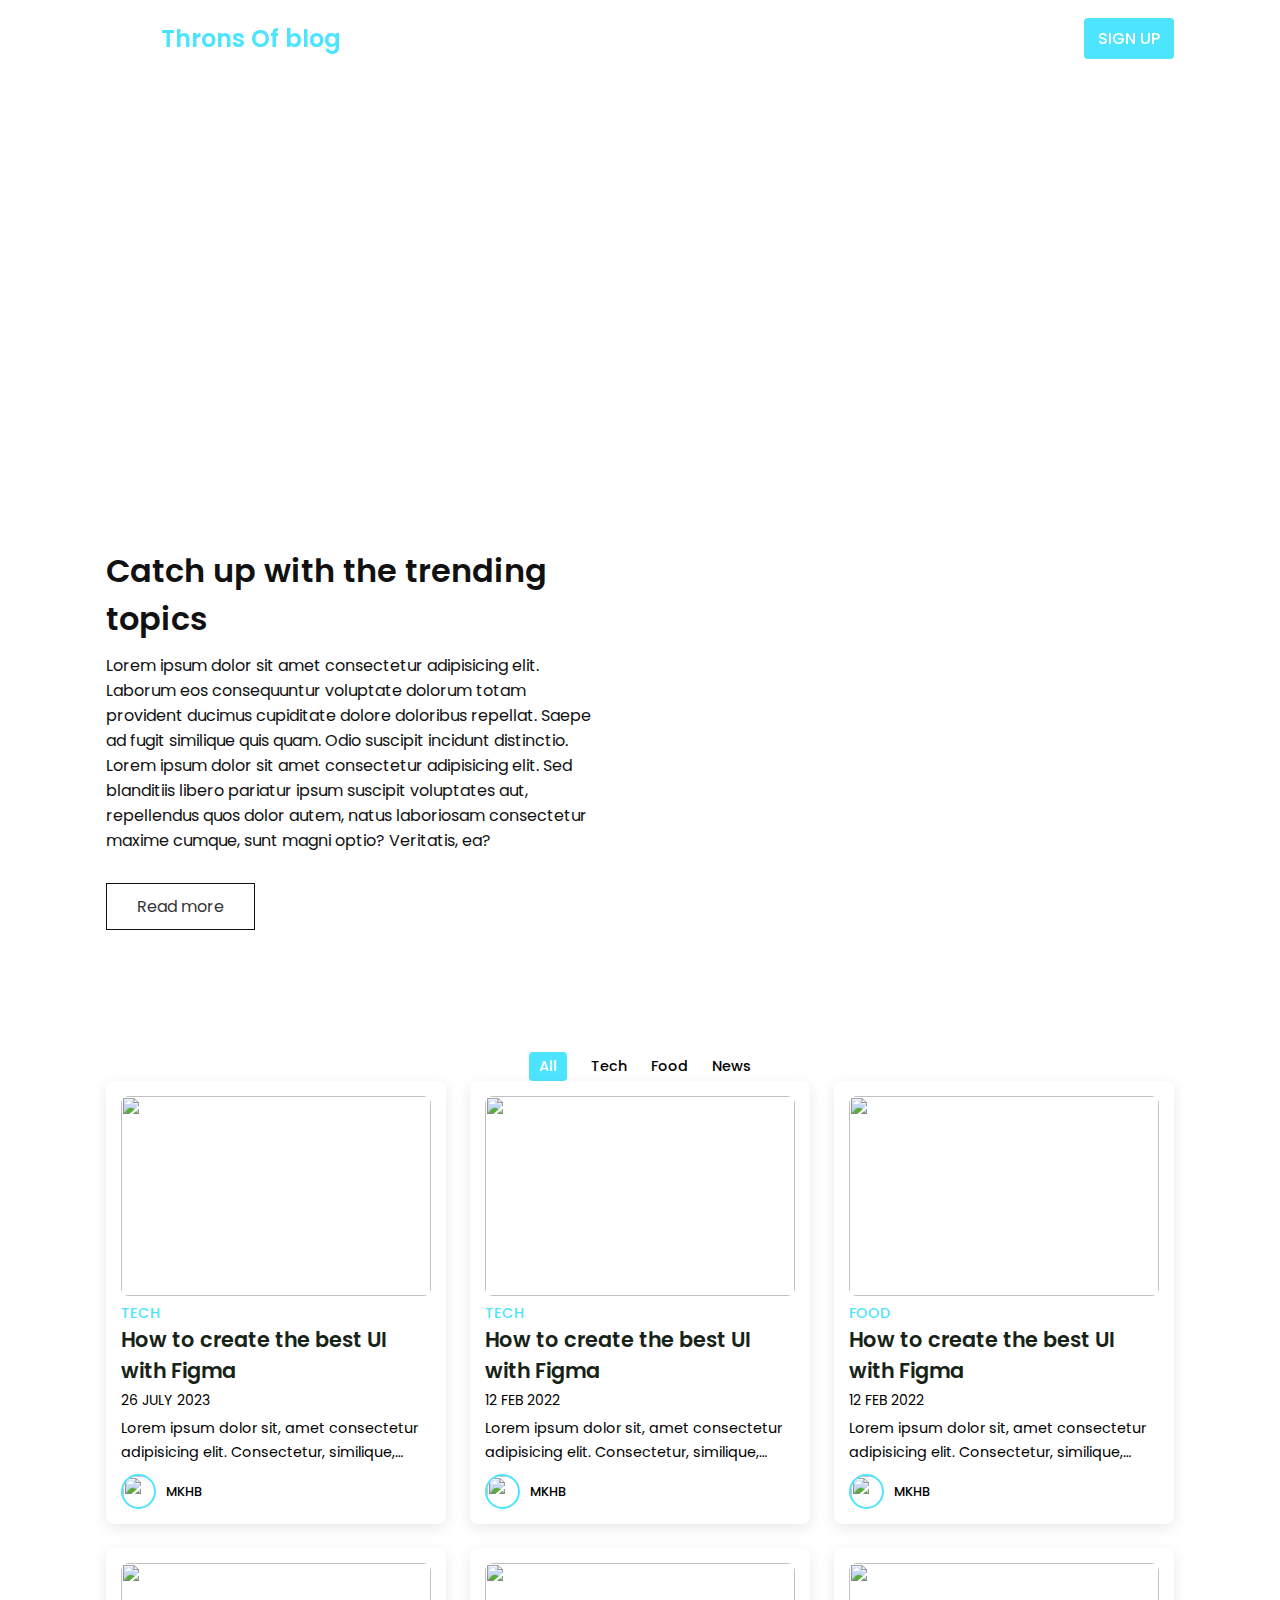
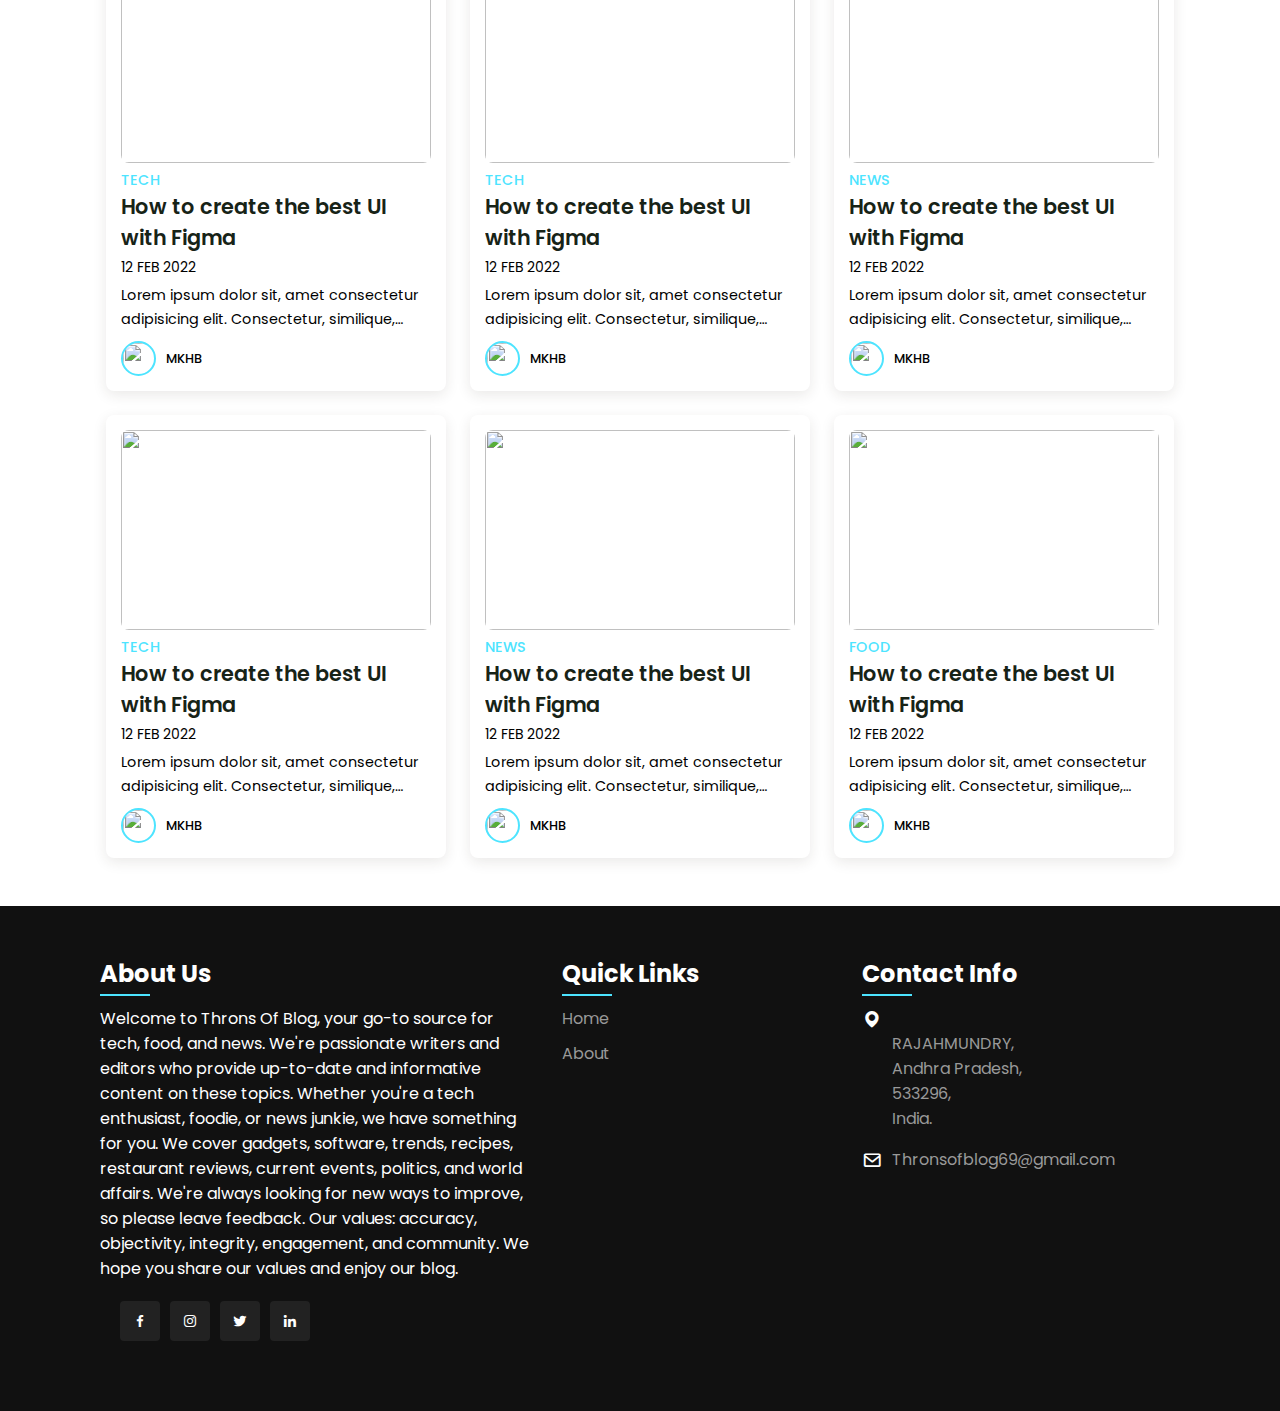
==== index.html @ 1b90bc95 "Add files via upload" ====
<!DOCTYPE html>
<html lang="en">
<head>
    <meta charset="UTF-8">
    <meta http-equiv="X-UA-Compatible" content="IE=edge">
    <meta name="viewport" content="width=device-width, initial-scale=1.0">
    <title>Thrones Blogger</title>
    <!-- Box-icon -->
    <link href='https://unpkg.com/boxicons@2.1.4/css/boxicons.min.css' rel='stylesheet'>
    <link rel="stylesheet" href="style.css">
</head>
<body>
    <header>
        <div class="nav container">
            <a href="#" class="logo">TOB <span> Throns Of blog</span></a>
            <a href="#" class="login">Sign Up</a>
        </div>
    </header>

    <section class="home" id="home">
        <div class="home-text container">
            <h2 class="home-title">THRONES Blogger</h2>
            <span class="home-subtitle">Your source of great content</span>
        </div>
    </section>

    <section class="about container" id="about">
        <div class="contentBx">
            <h2 class="titleText">Catch up with the trending topics</h2>
            <p class="title-text">
                Lorem ipsum dolor sit amet consectetur adipisicing elit. Laborum eos consequuntur voluptate dolorum totam provident ducimus cupiditate dolore doloribus repellat. Saepe ad fugit similique quis quam. Odio suscipit incidunt distinctio.
                <br>Lorem ipsum dolor sit amet consectetur adipisicing elit. Sed blanditiis libero pariatur ipsum suscipit voluptates aut, repellendus quos dolor autem, natus laboriosam consectetur maxime cumque, sunt magni optio? Veritatis, ea?
            </p>
            <a href="#" class="btn2">Read more</a>
        </div>
        <div class="imgBx">
            <img src="images/about.png" alt="" class="fitBg">
        </div>
    </section>

    <div class="post-filter container">
        <span class="filter-item active-filter" data-filter="all">All</span>
        <span class="filter-item" data-filter="tech">Tech</span>
        <span class="filter-item" data-filter="food">Food</span>
        <span class="filter-item" data-filter="news">News</span>
    </div>
    
    <div class="post container">
        <!-- Post 1 -->
        <div class="post-box tech">
            <img src="images/img1.jpg" alt="" class="post-img">
            <h2 class="category">Tech</h2>
            <a href="#" class="post-title">How to create the best UI with Figma</a>
            <span class="post-date">26 July 2023</span>
            <p class="post-description">Lorem ipsum dolor sit, amet consectetur adipisicing elit. Consectetur, similique, rerum excepturi harum, vitae facilis corrupti vel modi debitis est perferendis aut quasi ea unde repudiandae iste architecto. Corporis, voluptates.</p>
            <div class="profile">
                <img src="images/testi1.jpg" alt="" class="profile-img">
                <span class="profile-name">MKHB</span>
            </div>
        </div>
        <!-- Post 2 -->
        <div class="post-box food">
            <img src="images/img2.jpg" alt="" class="post-img">
            <h2 class="category">Tech</h2>
            <a href="#" class="post-title">How to create the best UI with Figma</a>
            <span class="post-date">12 Feb 2022</span>
            <p class="post-description">Lorem ipsum dolor sit, amet consectetur adipisicing elit. Consectetur, similique, rerum excepturi harum, vitae facilis corrupti vel modi debitis est perferendis aut quasi ea unde repudiandae iste architecto. Corporis, voluptates.</p>
            <div class="profile">
                <img src="images/testi1.jpg" alt="" class="profile-img">
                <span class="profile-name">MKHB</span>
            </div>
        </div>
        <!-- Post 3 -->
        <div class="post-box food">
            <img src="images/img3.jpg" alt="" class="post-img">
            <h2 class="category">Food</h2>
            <a href="#" class="post-title">How to create the best UI with Figma</a>
            <span class="post-date">12 Feb 2022</span>
            <p class="post-description">Lorem ipsum dolor sit, amet consectetur adipisicing elit. Consectetur, similique, rerum excepturi harum, vitae facilis corrupti vel modi debitis est perferendis aut quasi ea unde repudiandae iste architecto. Corporis, voluptates.</p>
            <div class="profile">
                <img src="images/testi1.jpg" alt="" class="profile-img">
                <span class="profile-name">MKHB</span>
            </div>
        </div>
        <!-- Post 4 -->
        <div class="post-box news">
            <img src="images/img4.jpg" alt="" class="post-img">
            <h2 class="category">Tech</h2>
            <a href="#" class="post-title">How to create the best UI with Figma</a>
            <span class="post-date">12 Feb 2022</span>
            <p class="post-description">Lorem ipsum dolor sit, amet consectetur adipisicing elit. Consectetur, similique, rerum excepturi harum, vitae facilis corrupti vel modi debitis est perferendis aut quasi ea unde repudiandae iste architecto. Corporis, voluptates.</p>
            <div class="profile">
                <img src="images/testi1.jpg" alt="" class="profile-img">
                <span class="profile-name">MKHB</span>
            </div>
        </div>
        <!-- Post 5 -->
        <div class="post-box tech">
            <img src="images/img5.jpg" alt="" class="post-img">
            <h2 class="category">Tech</h2>
            <a href="#" class="post-title">How to create the best UI with Figma</a>
            <span class="post-date">12 Feb 2022</span>
            <p class="post-description">Lorem ipsum dolor sit, amet consectetur adipisicing elit. Consectetur, similique, rerum excepturi harum, vitae facilis corrupti vel modi debitis est perferendis aut quasi ea unde repudiandae iste architecto. Corporis, voluptates.</p>
            <div class="profile">
                <img src="images/testi1.jpg" alt="" class="profile-img">
                <span class="profile-name">MKHB</span>
            </div>
        </div>
        <!-- Post 6 -->
        <div class="post-box news">
            <img src="images/img4.jpg" alt="" class="post-img">
            <h2 class="category">News</h2>
            <a href="#" class="post-title">How to create the best UI with Figma</a>
            <span class="post-date">12 Feb 2022</span>
            <p class="post-description">Lorem ipsum dolor sit, amet consectetur adipisicing elit. Consectetur, similique, rerum excepturi harum, vitae facilis corrupti vel modi debitis est perferendis aut quasi ea unde repudiandae iste architecto. Corporis, voluptates.</p>
            <div class="profile">
                <img src="images/testi1.jpg" alt="" class="profile-img">
                <span class="profile-name">MKHB</span>
            </div>
        </div>
        <!-- Post 7 -->
        <div class="post-box tech">
            <img src="images/img7.jpg" alt="" class="post-img">
            <h2 class="category">Tech</h2>
            <a href="#" class="post-title">How to create the best UI with Figma</a>
            <span class="post-date">12 Feb 2022</span>
            <p class="post-description">Lorem ipsum dolor sit, amet consectetur adipisicing elit. Consectetur, similique, rerum excepturi harum, vitae facilis corrupti vel modi debitis est perferendis aut quasi ea unde repudiandae iste architecto. Corporis, voluptates.</p>
            <div class="profile">
                <img src="images/testi1.jpg" alt="" class="profile-img">
                <span class="profile-name">MKHB</span>
            </div>
        </div>
        <!-- Post 1 -->
        <div class="post-box news">
            <img src="images/img8.jpg" alt="" class="post-img">
            <h2 class="category">News</h2>
            <a href="#" class="post-title">How to create the best UI with Figma</a>
            <span class="post-date">12 Feb 2022</span>
            <p class="post-description">Lorem ipsum dolor sit, amet consectetur adipisicing elit. Consectetur, similique, rerum excepturi harum, vitae facilis corrupti vel modi debitis est perferendis aut quasi ea unde repudiandae iste architecto. Corporis, voluptates.</p>
            <div class="profile">
                <img src="images/testi1.jpg" alt="" class="profile-img">
                <span class="profile-name">MKHB</span>
            </div>
        </div>
        <!-- Post 9 -->
        <div class="post-box food">
            <img src="images/img10.jpg" alt="" class="post-img">
            <h2 class="category">Food</h2>
            <a href="#" class="post-title">How to create the best UI with Figma</a>
            <span class="post-date">12 Feb 2022</span>
            <p class="post-description">Lorem ipsum dolor sit, amet consectetur adipisicing elit. Consectetur, similique, rerum excepturi harum, vitae facilis corrupti vel modi debitis est perferendis aut quasi ea unde repudiandae iste architecto. Corporis, voluptates.</p>
            <div class="profile">
                <img src="images/testi1.jpg" alt="" class="profile-img">
                <span class="profile-name">MKHB</span>
            </div>
        </div>
    </div>

    <footer>
        <div class="footer-container">
            <div class="sec aboutus">
                <h2>About Us</h2>
                <p>

Welcome to Throns Of Blog, your go-to source for tech, food, and news.

We're passionate writers and editors who provide up-to-date and informative content on these topics.

Whether you're a tech enthusiast, foodie, or news junkie, we have something for you.

We cover gadgets, software, trends, recipes, restaurant reviews, current events, politics, and world affairs.

We're always looking for new ways to improve, so please leave feedback.

Our values: accuracy, objectivity, integrity, engagement, and community.

We hope you share our values and enjoy our blog.</p>
                <ul class="sci">
                    <li><a href="#"><i class="bx bxl-facebook"></i></a></li>
                    <li><a href="#"><i class="bx bxl-instagram"></i></a></li>
                    <li><a href="#"><i class="bx bxl-twitter"></i></a></li>
                    <li><a href="#"><i class="bx bxl-linkedin"></i></a></li>
                </ul>
            </div>
            <div class="sec quicklinks">
                <h2>Quick Links</h2>
                <ul>
                    <li><a href="#">Home</a></li>
                    <li><a href="#">About</a></li>
                </ul>
            </div>
            <div class="sec contactBx">
                <h2>Contact Info</h2>
                <ul class="info">
                    <li>
                        <span><i class='bx bxs-map'></i></span>
                        <span> <br> RAJAHMUNDRY, <br>Andhra Pradesh,<br>533296, <br> India.</span>
                    </li>
                    <li>
                        <span><i class='bx bx-envelope' ></i></span>
                        <p><a href="mailto:@gmail.com">Thronsofblog69@gmail.com</a></p>
                    </li>
                </ul>
            </div>
        </div>
    </footer>

    <script src="https://cdnjs.cloudflare.com/ajax/libs/jquery/3.6.1/jquery.min.js" integrity="sha512-aVKKRRi/Q/YV+4mjoKBsE4x3H+BkegoM/em46NNlCqNTmUYADjBbeNefNxYV7giUp0VxICtqdrbqU7iVaeZNXA==" crossorigin="anonymous" referrerpolicy="no-referrer"></script>
    <script src="main.js"></script>
</body>
</html>
---- style.css ----
@import url('https://fonts.googleapis.com/css2?family=Poppins:ital,wght@0,600;0,700;1,400&display=swap');
*{
    font-family: 'Poppins', sans-serif;
    margin: 0;
    padding: 0;
    scroll-behavior: smooth;
    scroll-padding-top: 2rem;
    box-sizing: border-box;
}

/* root values */
:root{
    --container-color: #1a1e21;
    --second-color: rgba(77, 228, 255);
    --text-color: #172317;
    --bg-color: #fff;
}

::selection{
    color: var(--bg-color);
    background: var(--second-color);
}

a{
    text-decoration: none;
}

li{
    list-style: none;
}

img{
    width: 100%;
}

section{
    padding: 3rem 0 2rem;
}

.container{
    max-width: 1068px;
    margin: auto;
    width: 100%;
}

a{
    color: #fff;
}

/* Header */
header{
    position: fixed;
    top: 0;
    left: 0;
    width: 100%;
    z-index: 200;
}

header.shadow{
    background: var(--bg-color);
    box-shadow: 0 1px 4px hsl(0 4% 14% / 10%);
    transition: .5s;
}

header.shadow .logo{
    color: var(--text-color);
}

.nav{
    display: flex;
    align-items: center;
    justify-content: space-between;
    padding: 18px 0;
}

.logo{
    font-size: 1.5rem;
    font-weight: 600;
    color: var(--bg-color);
}

.logo span{
    color: var(--second-color);
}

.login{
    padding: 8px 14px;
    text-transform: uppercase;
    font-weight: 500;
    border-radius: 4px;
    background: var(--second-color);
    color: var(--bg-color);
}

.login:hover{
    background: hsl(199, 98%, 56%);
    transition: .5s;
}

.home{
    width: 100%;
    min-height: 440px;
    background: url("images/banner2.png");
    display: grid;
    justify-content: center;
    align-items: center;
}

.home-text{
    color: var(--bg-color);
    text-align: center;
}

.home-title{
    font-size: 3.5rem;
}

.home-subtitle{
    font-size: 1rem;
    font-weight: 400;
}

.about{
    position: relative;
    width: 100%;
    display: flex !important;
    justify-content: center;
    align-items: center;
}

.about .contentBx{
    max-width: 50%;
    width: 50%;
    text-align: left;
    padding-right: 40px;
}

.titleText{
    font-weight: 600;
    color: #111;
    font-size: 2rem;
    margin-bottom: 10px;
}

.title-text{
    color: #111;
    font-size: 1em;
}

.about .imgBx{
    position: relative;
    min-width: 50%;
    width: 50%;
    min-height: 500px;
}

.btn2{
    position: relative;
    display: inline-block;
    margin-top: 30px;
    padding: 10px 30px;
    background: #fff;
    border: .8px solid #111;
    color: #333;
    text-decoration: none;
    transition: 0.5s;
}

.btn2:hover{
    background-color: var(--second-color);
    border: none;
    color: #fff;
}

.post-filter{
    display: flex;
    justify-content: center;
    align-items: center;
    column-gap: 1.5rem;
    margin-top: 2rem !important;
}

.filter-item{
    font-size: 0.9rem;
    font-weight: 500;
    cursor: pointer;
}

.active-filter{
    background: var(--second-color);
    color: var(--bg-color);
    padding: 4px 10px;
    border-radius: 4px;
}

.post{
    display: grid;
    grid-template-columns: repeat(auto-fit, minmax(280px, auto));
    justify-content: center;
    gap: 1.5rem;
}

.post-box{
    background: var(--bg-color);
    box-shadow: 0 4px 14px hsl(35deg 25% 15% / 10%);
    padding: 15px;
    border-radius: 0.5rem;
}

.post-img{
    width: 100%;
    height: 200px;
    object-fit: cover;
    object-position: center;
    border-radius: 0.5rem;
}

.category{
    font-size: 0.9rem;
    font-weight: 500;
    text-transform: uppercase;
    color: var(--second-color);
}

.post-title{
    font-size: 1.3rem;
    font-weight: 600;
    color: var(--text-color);
    display: -webkit-box;
    -webkit-line-clamp: 2;
    -webkit-box-orient: vertical;
    overflow: hidden;
}

.post-date{
    display: flex;
    font-size: 0.875rem;
    text-transform: uppercase;
    margin-top: 4px;
    font-weight: 400;
}

.post-description{
    font-size: 0.9rem;
    line-height: 1.5rem;
    margin: 5px 0 10px;
    display: -webkit-box;
    -webkit-line-clamp: 2;
    -webkit-box-orient: vertical;
    overflow: hidden;
}

.profile{
    display: flex;
    align-items: center;
    gap: 10px;
}

.profile-img{
    width: 35px;
    height: 35px;
    border-radius: 50%;
    object-fit: cover;
    object-position: center;
    border: 2px solid var(--second-color);
}

.profile-name{
    font-size: .8rem;
    font-weight: 500;
}

footer{
    position: relative;
    width: 100%;
    height: auto;
    padding: 50px 100px;
    margin-top: 3rem;
    background: #111;
    display: flex;
    font-family: sans-serif;
    justify-content: space-between;
}

.footer-container{
    display: flex;
    justify-content: space-between;
    flex-wrap: wrap;
    flex-direction: row;
}

.footer-container .sec{
    margin-right: 30px;
}

.footer-container .sec.aboutus{
    width: 40%;
}

.footer-container h2{
    position: relative;
    color: #fff;
    margin-bottom: 15px;
}

.footer-container h2::before{
    content: '';
    position: absolute;
    bottom: -5px;
    left: 0;
    width: 50px;
    height: 2px;
    background: rgb(77, 228, 255);
}

footer p{
    color: #fff;
}

.sci{
    margin: 20px;
    display: flex;
}

.sci li{
    list-style: none;
}

.sci li a{
    display: inline-block;
    width: 40px;
    height: 40px;
    background: #222;
    display: flex;
    justify-content: center;
    align-items: center;
    margin-right: 10px;
    text-decoration: none;
    border-radius: 4px;
    transition: .5s;
}

.sci li a:hover{
    background: rgb(77, 228, 255);
}

.sci i a .bx{
    color: #fff;
    font-size: 20px;
}

.quicklinks{
    position: relative;
    width: 25%;
}

.quicklinks ul li{
    list-style: none;
}

.quicklinks ul li a{
    color: #999;
    text-decoration: none;
    margin-bottom: 10px;
    display: inline-block;
    transition: .3s;
}

.quicklinks ul li a:hover{
    color: #fff;
}

.footer-container .contactBx{
    width: calc(35% - 60px);
    margin-right: 0 !important;
}

.contactBx .info{
    position: relative;
}

.contactBx .info li{
    display: flex !important;
    margin-bottom: 16px;
}

.contactBx .info li span:nth-child(1){
    color: #fff;
    font-size: 20px;
    margin-right: 10px;
}

.contactBx .info li span{
    color: #999;
}

.contactBx .info li a{
    color: #999;
    text-decoration: none;
    transition: .5s;
}

.contactBx .info li a:hover{
    color: #fff;
}

@media (max-width: 1060px){
    .container{
        margin: 0 auto;
        width: 95%;
    }

    .home-text{
        width: 100%
    }
}

@media (max-width: 768px){
    .nav{
        padding: 10px 0;
    }

    section{
        padding: 2rem 0 !important;
    }

    .header-content{
        margin-top: 3rem !important;
    }

    .home{
        min-height: 380px;
    }

    .home-title{
        font-size: 3rem;
    }

    .header-title{
        font-size: 2rem;
    }

    .header-img{
        height: 370px;
    }

    .about{
        flex-direction: column;
    }

    .about .contentBx{
        min-width: 100%;
        width: 100%;
        text-align: center;
        padding-right: 0px;
    }

    .about .contentBx,
    .about .imgBx{
        min-width: 100%;
        width: 100%;
        padding-right: 0px;
        text-align: center;
    }

    .about .imgBx{
        min-height: 250px;
    }

    .btn2{
        margin-bottom: 30px;
    }

    .post-header{
        height: 435px;
    }

    .post-header{
        margin-top: 9rem !important;
    }
}

@media (max-width: 570px){
    .post-header{
        height: 390px;
    }

    .header-title{
        width: 100%;
    }

    .header-img{
        height: 340px;
    }
}

@media (max-width: 396px){
    .home-title{
        font-size: 2rem;
    }

    .home-subtitle{
        font-size: 0.9rem;
    }

    .home{
        min-height: 300px;
    }

    .post-box{
        padding: 10px;
    }

    .header-title{
        font-size: 1.4rem;
    }

    .header-img{
        height: 240px;
    }

    .post-header{
        height: 335px;
    }

    .header-img{
        height: 340px;
    }
}

/* Footer Media Query */
@media (max-width: 991px){
    footer{
        padding: 40px;
        font-size: 20px;
    }

    footer .footer-container{
        flex-direction: column;
    }

    footer .footer-container .sec{
        margin-right: 0;
        margin-bottom: 40px;
    }

    footer .footer-container .sec.aboutus{
        width: 100% !important;
    }

    footer .footer-container .quicklinks{
        width: 100%;
    }

    footer .footer-container .contactBx{
        width: 100%;
    }
}
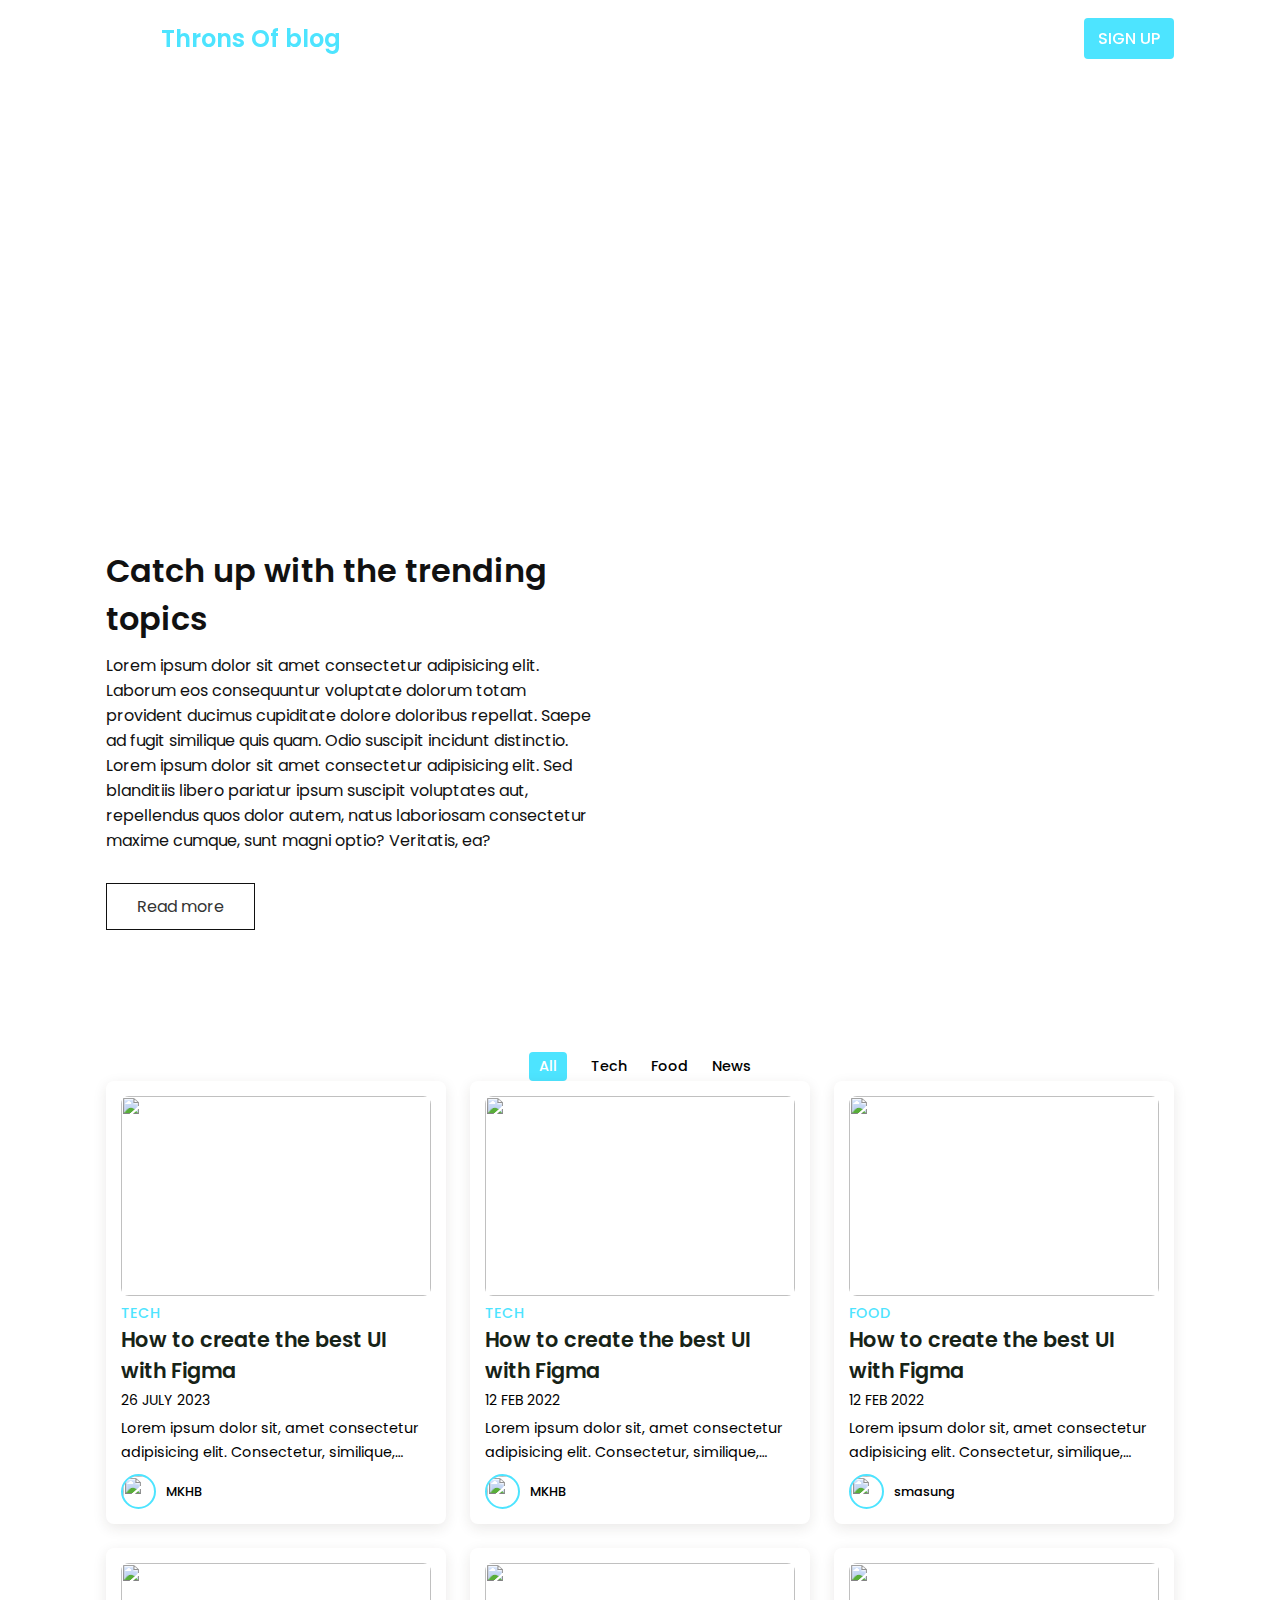
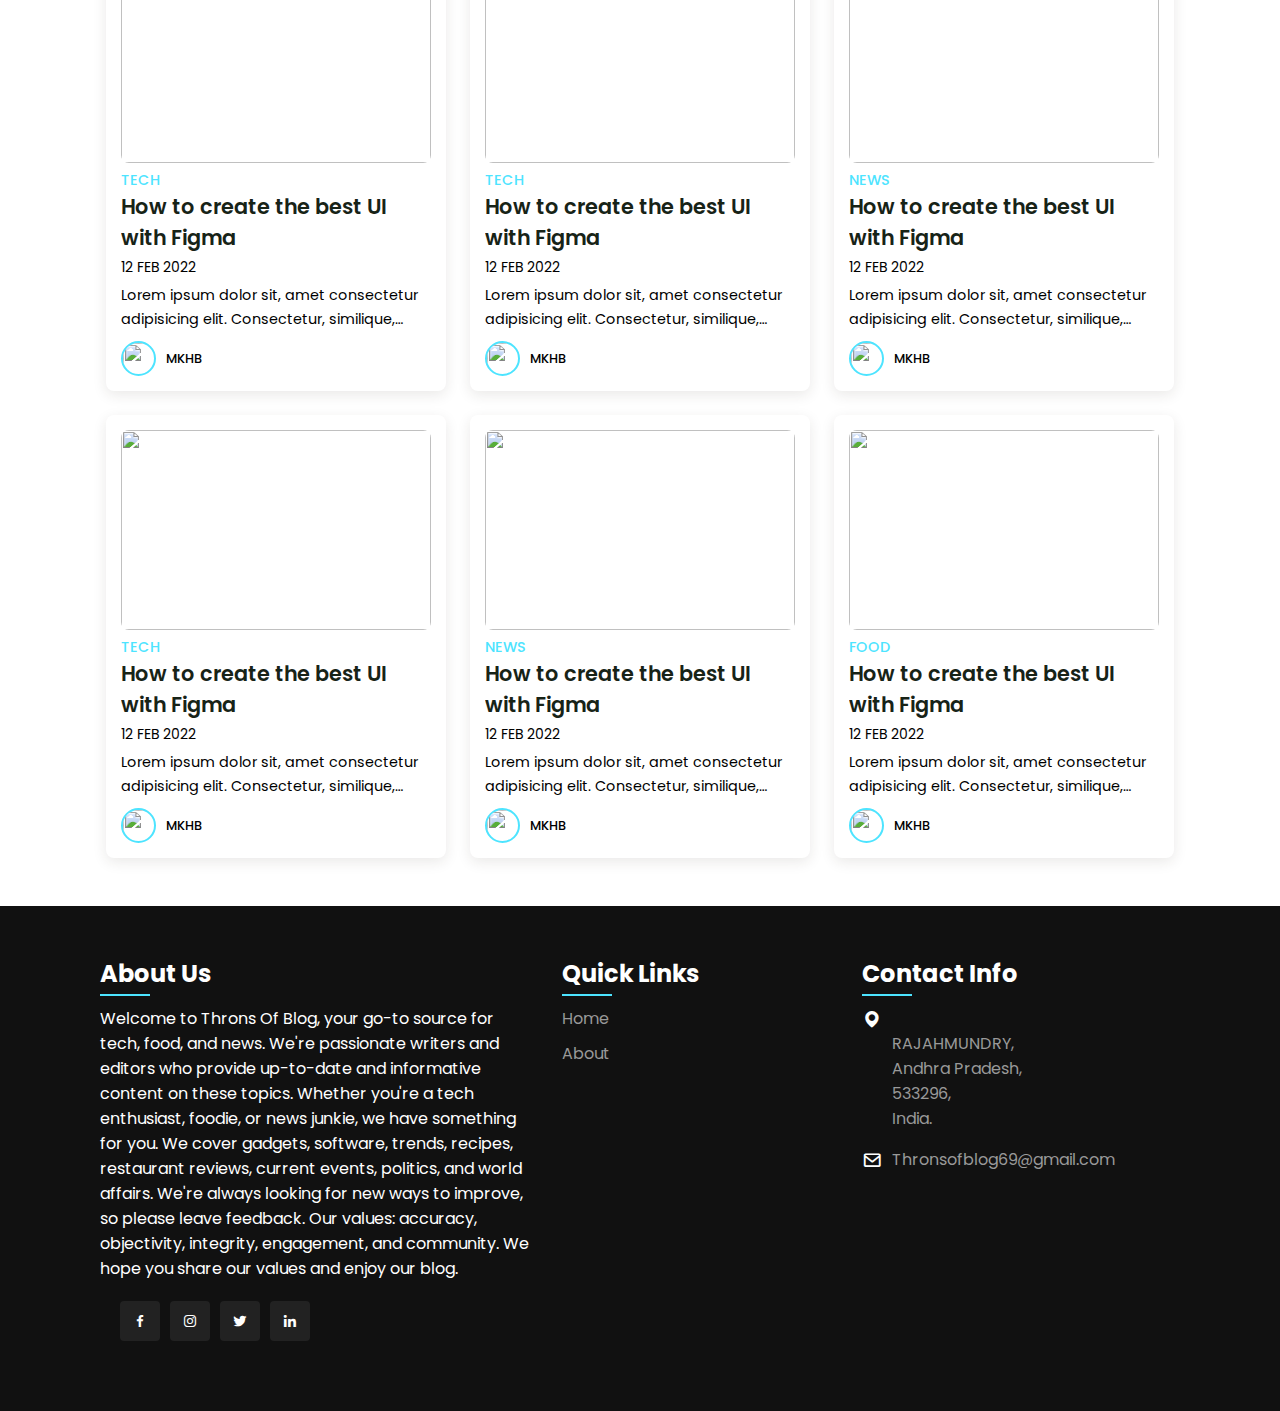
==== commit 4a55730b: "name" ====
--- a/index.html
+++ b/index.html
@@ -79,7 +79,7 @@
             <p class="post-description">Lorem ipsum dolor sit, amet consectetur adipisicing elit. Consectetur, similique, rerum excepturi harum, vitae facilis corrupti vel modi debitis est perferendis aut quasi ea unde repudiandae iste architecto. Corporis, voluptates.</p>
             <div class="profile">
                 <img src="images/testi1.jpg" alt="" class="profile-img">
-                <span class="profile-name">MKHB</span>
+                <span class="profile-name">smasung</span>
             </div>
         </div>
         <!-- Post 4 -->
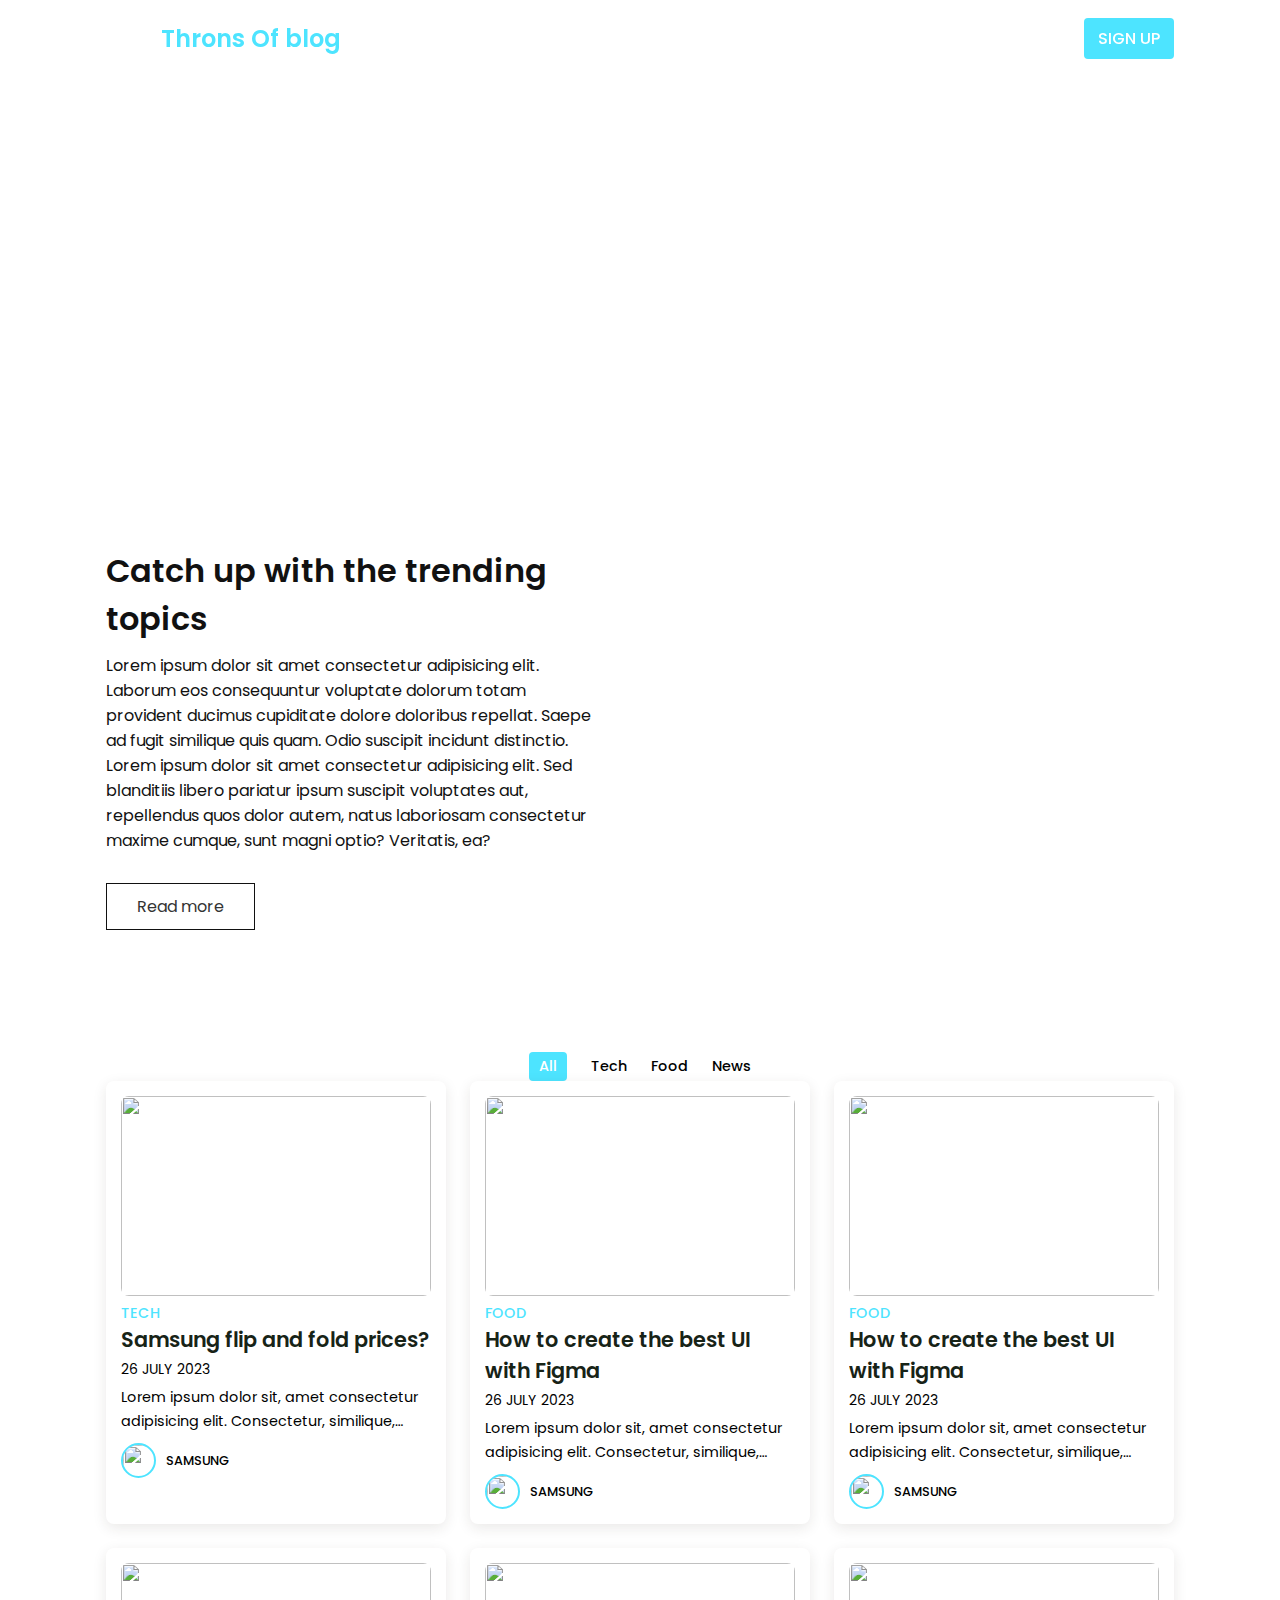
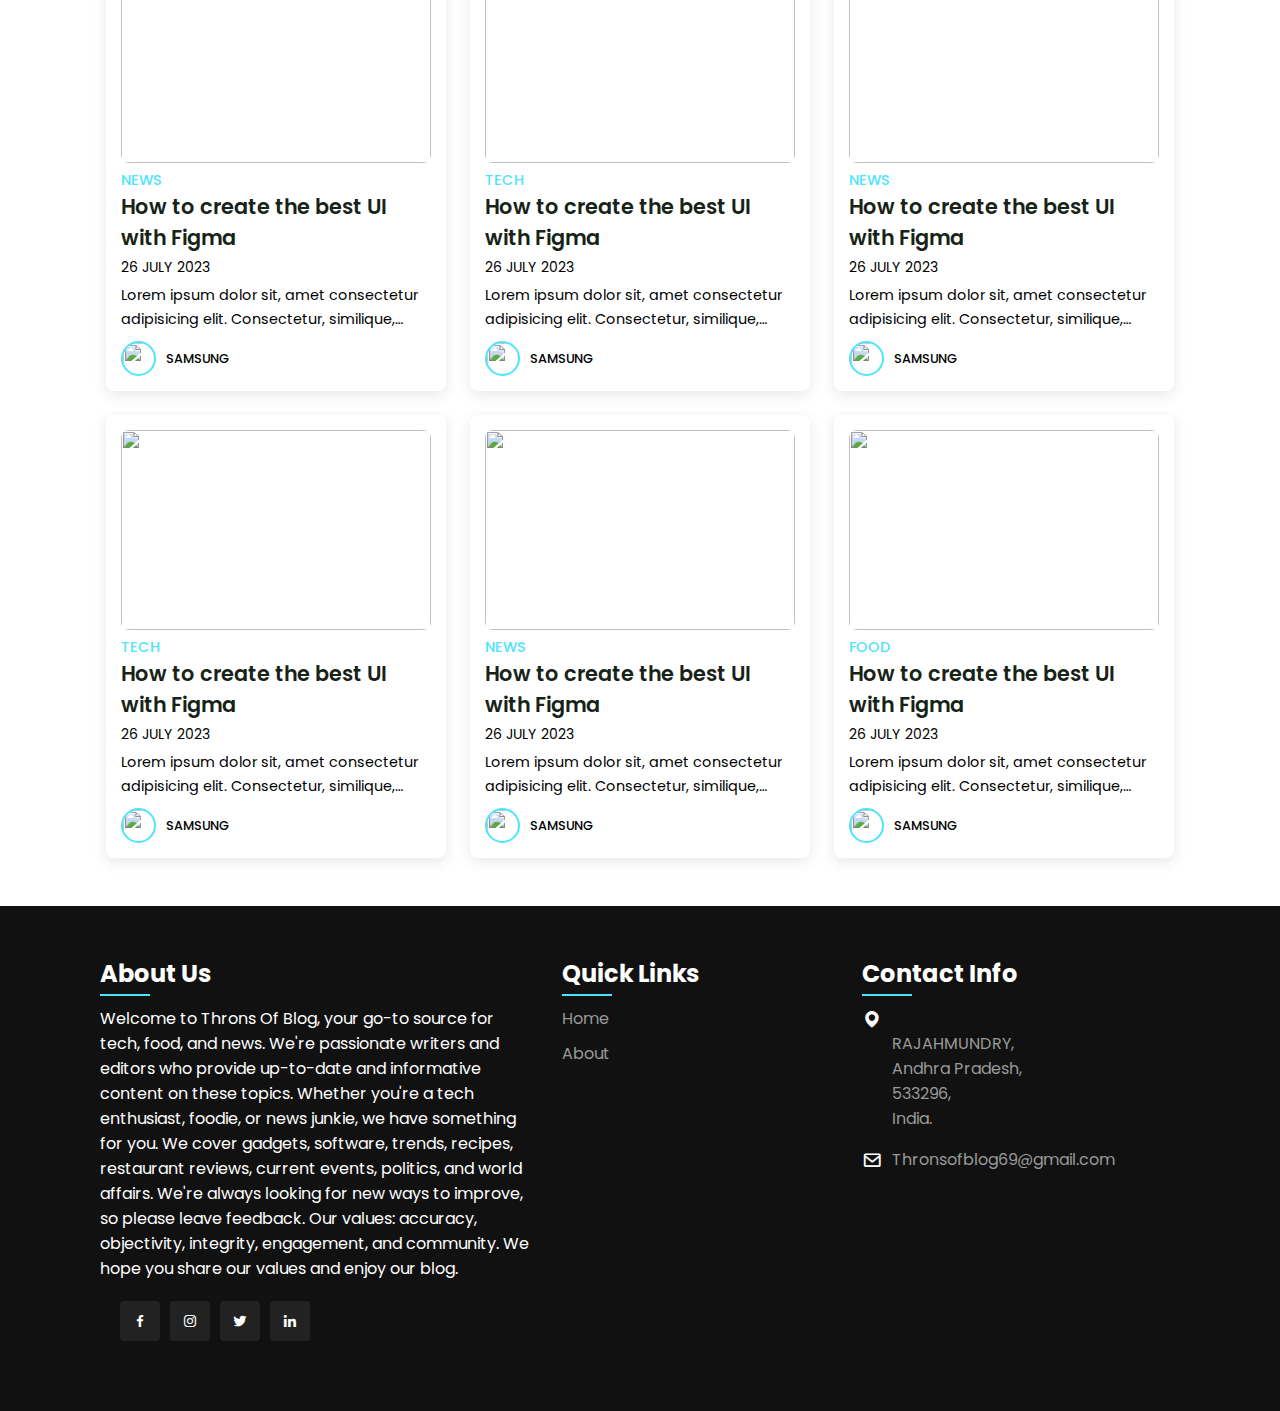
==== commit fc280c29: "all" ====
--- a/index.html
+++ b/index.html
@@ -50,24 +50,24 @@
         <div class="post-box tech">
             <img src="images/img1.jpg" alt="" class="post-img">
             <h2 class="category">Tech</h2>
-            <a href="#" class="post-title">How to create the best UI with Figma</a>
-            <span class="post-date">26 July 2023</span>
-            <p class="post-description">Lorem ipsum dolor sit, amet consectetur adipisicing elit. Consectetur, similique, rerum excepturi harum, vitae facilis corrupti vel modi debitis est perferendis aut quasi ea unde repudiandae iste architecto. Corporis, voluptates.</p>
-            <div class="profile">
-                <img src="images/testi1.jpg" alt="" class="profile-img">
-                <span class="profile-name">MKHB</span>
+            <a href="#" class="post-title">Samsung flip and fold prices?</a>
+            <span class="post-date">26 July 2023</span>
+            <p class="post-description">Lorem ipsum dolor sit, amet consectetur adipisicing elit. Consectetur, similique, rerum excepturi harum, vitae facilis corrupti vel modi debitis est perferendis aut quasi ea unde repudiandae iste architecto. Corporis, voluptates.</p>
+            <div class="profile">
+                <img src="images/testi1.jpg" alt="" class="profile-img">
+                <span class="profile-name">SAMSUNG</span>
             </div>
         </div>
         <!-- Post 2 -->
         <div class="post-box food">
             <img src="images/img2.jpg" alt="" class="post-img">
-            <h2 class="category">Tech</h2>
-            <a href="#" class="post-title">How to create the best UI with Figma</a>
-            <span class="post-date">12 Feb 2022</span>
-            <p class="post-description">Lorem ipsum dolor sit, amet consectetur adipisicing elit. Consectetur, similique, rerum excepturi harum, vitae facilis corrupti vel modi debitis est perferendis aut quasi ea unde repudiandae iste architecto. Corporis, voluptates.</p>
-            <div class="profile">
-                <img src="images/testi1.jpg" alt="" class="profile-img">
-                <span class="profile-name">MKHB</span>
+            <h2 class="category">Food</h2>
+            <a href="#" class="post-title">How to create the best UI with Figma</a>
+            <span class="post-date">26 July 2023</span>
+            <p class="post-description">Lorem ipsum dolor sit, amet consectetur adipisicing elit. Consectetur, similique, rerum excepturi harum, vitae facilis corrupti vel modi debitis est perferendis aut quasi ea unde repudiandae iste architecto. Corporis, voluptates.</p>
+            <div class="profile">
+                <img src="images/testi1.jpg" alt="" class="profile-img">
+                <span class="profile-name">SAMSUNG</span>
             </div>
         </div>
         <!-- Post 3 -->
@@ -75,23 +75,23 @@
             <img src="images/img3.jpg" alt="" class="post-img">
             <h2 class="category">Food</h2>
             <a href="#" class="post-title">How to create the best UI with Figma</a>
-            <span class="post-date">12 Feb 2022</span>
-            <p class="post-description">Lorem ipsum dolor sit, amet consectetur adipisicing elit. Consectetur, similique, rerum excepturi harum, vitae facilis corrupti vel modi debitis est perferendis aut quasi ea unde repudiandae iste architecto. Corporis, voluptates.</p>
-            <div class="profile">
-                <img src="images/testi1.jpg" alt="" class="profile-img">
-                <span class="profile-name">smasung</span>
+            <span class="post-date">26 July 2023</span>
+            <p class="post-description">Lorem ipsum dolor sit, amet consectetur adipisicing elit. Consectetur, similique, rerum excepturi harum, vitae facilis corrupti vel modi debitis est perferendis aut quasi ea unde repudiandae iste architecto. Corporis, voluptates.</p>
+            <div class="profile">
+                <img src="images/testi1.jpg" alt="" class="profile-img">
+                <span class="profile-name">SAMSUNG</span>
             </div>
         </div>
         <!-- Post 4 -->
         <div class="post-box news">
             <img src="images/img4.jpg" alt="" class="post-img">
-            <h2 class="category">Tech</h2>
-            <a href="#" class="post-title">How to create the best UI with Figma</a>
-            <span class="post-date">12 Feb 2022</span>
-            <p class="post-description">Lorem ipsum dolor sit, amet consectetur adipisicing elit. Consectetur, similique, rerum excepturi harum, vitae facilis corrupti vel modi debitis est perferendis aut quasi ea unde repudiandae iste architecto. Corporis, voluptates.</p>
-            <div class="profile">
-                <img src="images/testi1.jpg" alt="" class="profile-img">
-                <span class="profile-name">MKHB</span>
+            <h2 class="category">News</h2>
+            <a href="#" class="post-title">How to create the best UI with Figma</a>
+            <span class="post-date">26 July 2023</span>
+            <p class="post-description">Lorem ipsum dolor sit, amet consectetur adipisicing elit. Consectetur, similique, rerum excepturi harum, vitae facilis corrupti vel modi debitis est perferendis aut quasi ea unde repudiandae iste architecto. Corporis, voluptates.</p>
+            <div class="profile">
+                <img src="images/testi1.jpg" alt="" class="profile-img">
+                <span class="profile-name">SAMSUNG</span>
             </div>
         </div>
         <!-- Post 5 -->
@@ -99,23 +99,23 @@
             <img src="images/img5.jpg" alt="" class="post-img">
             <h2 class="category">Tech</h2>
             <a href="#" class="post-title">How to create the best UI with Figma</a>
-            <span class="post-date">12 Feb 2022</span>
-            <p class="post-description">Lorem ipsum dolor sit, amet consectetur adipisicing elit. Consectetur, similique, rerum excepturi harum, vitae facilis corrupti vel modi debitis est perferendis aut quasi ea unde repudiandae iste architecto. Corporis, voluptates.</p>
-            <div class="profile">
-                <img src="images/testi1.jpg" alt="" class="profile-img">
-                <span class="profile-name">MKHB</span>
+            <span class="post-date">26 July 2023</span>
+            <p class="post-description">Lorem ipsum dolor sit, amet consectetur adipisicing elit. Consectetur, similique, rerum excepturi harum, vitae facilis corrupti vel modi debitis est perferendis aut quasi ea unde repudiandae iste architecto. Corporis, voluptates.</p>
+            <div class="profile">
+                <img src="images/testi1.jpg" alt="" class="profile-img">
+                <span class="profile-name">SAMSUNG</span>
             </div>
         </div>
         <!-- Post 6 -->
         <div class="post-box news">
-            <img src="images/img4.jpg" alt="" class="post-img">
+            <img src="images/img6.jpg" alt="" class="post-img">
             <h2 class="category">News</h2>
             <a href="#" class="post-title">How to create the best UI with Figma</a>
-            <span class="post-date">12 Feb 2022</span>
-            <p class="post-description">Lorem ipsum dolor sit, amet consectetur adipisicing elit. Consectetur, similique, rerum excepturi harum, vitae facilis corrupti vel modi debitis est perferendis aut quasi ea unde repudiandae iste architecto. Corporis, voluptates.</p>
-            <div class="profile">
-                <img src="images/testi1.jpg" alt="" class="profile-img">
-                <span class="profile-name">MKHB</span>
+            <span class="post-date">26 July 2023</span>
+            <p class="post-description">Lorem ipsum dolor sit, amet consectetur adipisicing elit. Consectetur, similique, rerum excepturi harum, vitae facilis corrupti vel modi debitis est perferendis aut quasi ea unde repudiandae iste architecto. Corporis, voluptates.</p>
+            <div class="profile">
+                <img src="images/testi1.jpg" alt="" class="profile-img">
+                <span class="profile-name">SAMSUNG</span>
             </div>
         </div>
         <!-- Post 7 -->
@@ -123,11 +123,11 @@
             <img src="images/img7.jpg" alt="" class="post-img">
             <h2 class="category">Tech</h2>
             <a href="#" class="post-title">How to create the best UI with Figma</a>
-            <span class="post-date">12 Feb 2022</span>
-            <p class="post-description">Lorem ipsum dolor sit, amet consectetur adipisicing elit. Consectetur, similique, rerum excepturi harum, vitae facilis corrupti vel modi debitis est perferendis aut quasi ea unde repudiandae iste architecto. Corporis, voluptates.</p>
-            <div class="profile">
-                <img src="images/testi1.jpg" alt="" class="profile-img">
-                <span class="profile-name">MKHB</span>
+            <span class="post-date">26 July 2023</span>
+            <p class="post-description">Lorem ipsum dolor sit, amet consectetur adipisicing elit. Consectetur, similique, rerum excepturi harum, vitae facilis corrupti vel modi debitis est perferendis aut quasi ea unde repudiandae iste architecto. Corporis, voluptates.</p>
+            <div class="profile">
+                <img src="images/testi1.jpg" alt="" class="profile-img">
+                <span class="profile-name">SAMSUNG</span>
             </div>
         </div>
         <!-- Post 1 -->
@@ -135,23 +135,23 @@
             <img src="images/img8.jpg" alt="" class="post-img">
             <h2 class="category">News</h2>
             <a href="#" class="post-title">How to create the best UI with Figma</a>
-            <span class="post-date">12 Feb 2022</span>
-            <p class="post-description">Lorem ipsum dolor sit, amet consectetur adipisicing elit. Consectetur, similique, rerum excepturi harum, vitae facilis corrupti vel modi debitis est perferendis aut quasi ea unde repudiandae iste architecto. Corporis, voluptates.</p>
-            <div class="profile">
-                <img src="images/testi1.jpg" alt="" class="profile-img">
-                <span class="profile-name">MKHB</span>
+            <span class="post-date">26 July 2023</span>
+            <p class="post-description">Lorem ipsum dolor sit, amet consectetur adipisicing elit. Consectetur, similique, rerum excepturi harum, vitae facilis corrupti vel modi debitis est perferendis aut quasi ea unde repudiandae iste architecto. Corporis, voluptates.</p>
+            <div class="profile">
+                <img src="images/testi1.jpg" alt="" class="profile-img">
+                <span class="profile-name">SAMSUNG</span>
             </div>
         </div>
         <!-- Post 9 -->
         <div class="post-box food">
-            <img src="images/img10.jpg" alt="" class="post-img">
+            <img src="images/img9.jpg" alt="" class="post-img">
             <h2 class="category">Food</h2>
             <a href="#" class="post-title">How to create the best UI with Figma</a>
-            <span class="post-date">12 Feb 2022</span>
-            <p class="post-description">Lorem ipsum dolor sit, amet consectetur adipisicing elit. Consectetur, similique, rerum excepturi harum, vitae facilis corrupti vel modi debitis est perferendis aut quasi ea unde repudiandae iste architecto. Corporis, voluptates.</p>
-            <div class="profile">
-                <img src="images/testi1.jpg" alt="" class="profile-img">
-                <span class="profile-name">MKHB</span>
+            <span class="post-date">26 July 2023</span>
+            <p class="post-description">Lorem ipsum dolor sit, amet consectetur adipisicing elit. Consectetur, similique, rerum excepturi harum, vitae facilis corrupti vel modi debitis est perferendis aut quasi ea unde repudiandae iste architecto. Corporis, voluptates.</p>
+            <div class="profile">
+                <img src="images/testi1.jpg" alt="" class="profile-img">
+                <span class="profile-name">SAMSUNG</span>
             </div>
         </div>
     </div>
@@ -163,17 +163,11 @@
                 <p>
 
 Welcome to Throns Of Blog, your go-to source for tech, food, and news.
-
 We're passionate writers and editors who provide up-to-date and informative content on these topics.
-
 Whether you're a tech enthusiast, foodie, or news junkie, we have something for you.
-
 We cover gadgets, software, trends, recipes, restaurant reviews, current events, politics, and world affairs.
-
 We're always looking for new ways to improve, so please leave feedback.
-
 Our values: accuracy, objectivity, integrity, engagement, and community.
-
 We hope you share our values and enjoy our blog.</p>
                 <ul class="sci">
                     <li><a href="#"><i class="bx bxl-facebook"></i></a></li>
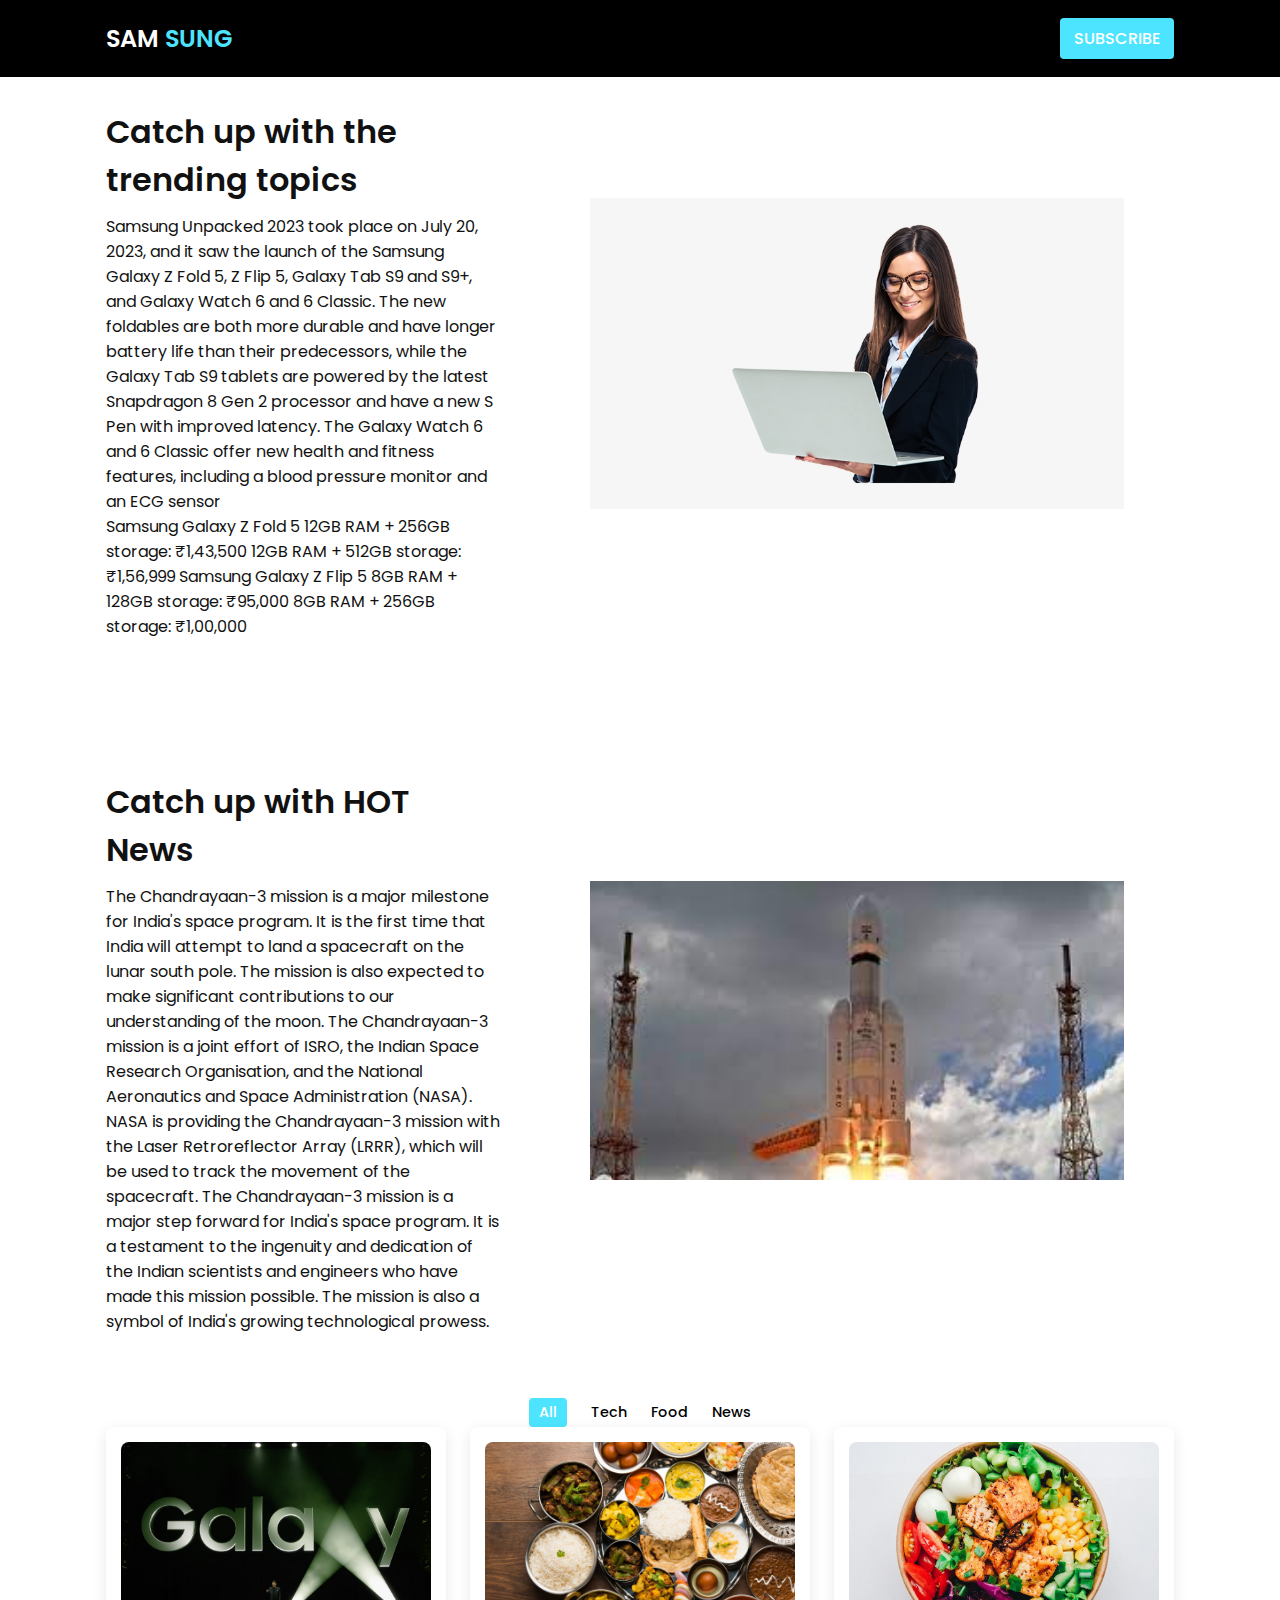
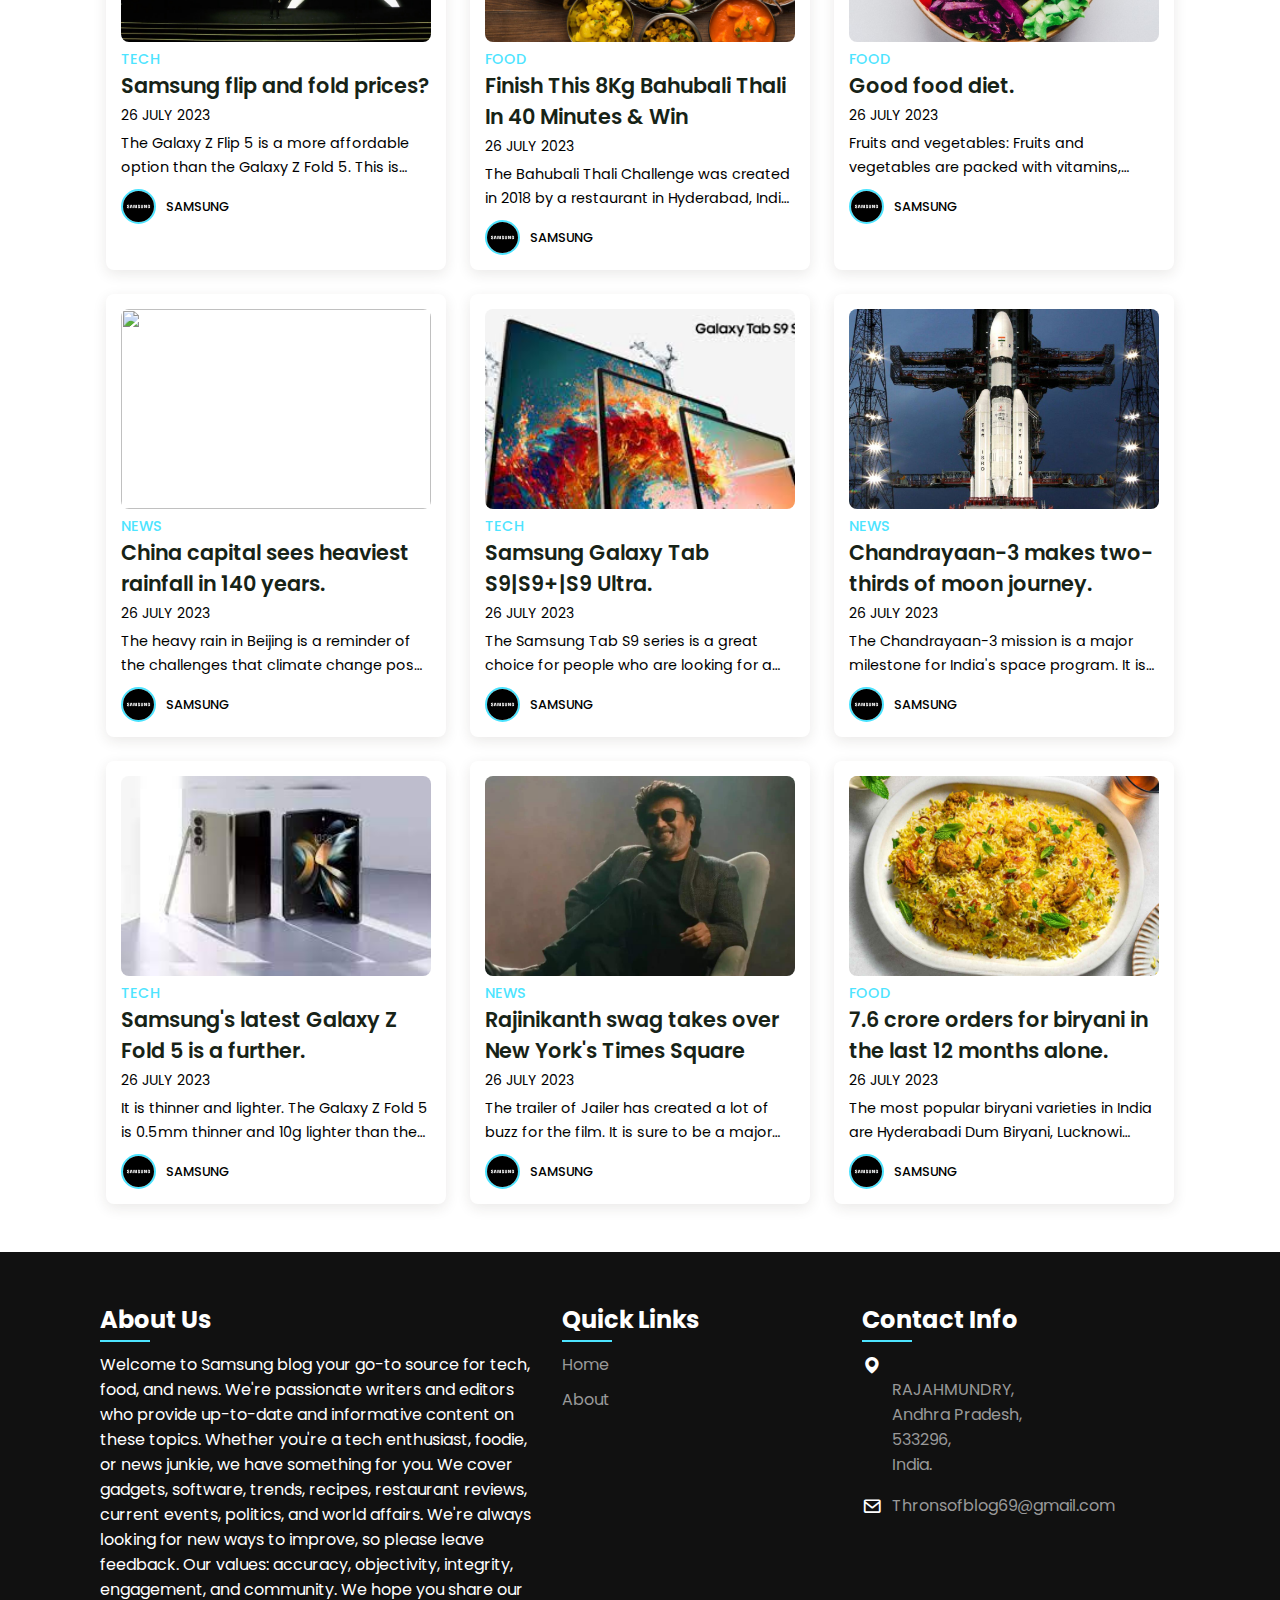
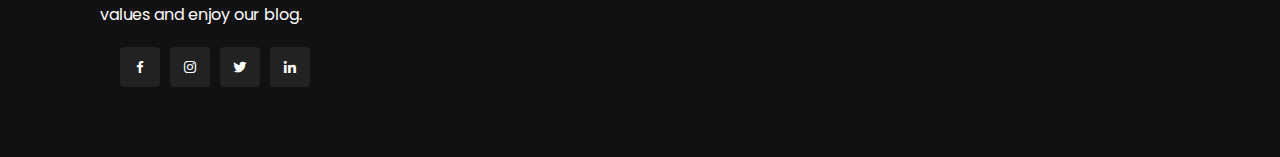
==== commit 938bfc38: "Add files via upload" ====
--- a/index.html
+++ b/index.html
@@ -4,7 +4,7 @@
     <meta charset="UTF-8">
     <meta http-equiv="X-UA-Compatible" content="IE=edge">
     <meta name="viewport" content="width=device-width, initial-scale=1.0">
-    <title>Thrones Blogger</title>
+    <title>SAMSUNG Blog</title>
     <!-- Box-icon -->
     <link href='https://unpkg.com/boxicons@2.1.4/css/boxicons.min.css' rel='stylesheet'>
     <link rel="stylesheet" href="style.css">
@@ -12,29 +12,50 @@
 <body>
     <header>
         <div class="nav container">
-            <a href="#" class="logo">TOB <span> Throns Of blog</span></a>
-            <a href="#" class="login">Sign Up</a>
+            <a href="#" class="logo">SAM <span>SUNG</span></a>
+           <a href="./sub.html" class="login">Subscribe</a>
+           
         </div>
     </header>
 
-    <section class="home" id="home">
-        <div class="home-text container">
-            <h2 class="home-title">THRONES Blogger</h2>
-            <span class="home-subtitle">Your source of great content</span>
-        </div>
-    </section>
+    
 
     <section class="about container" id="about">
         <div class="contentBx">
+            <br>
+            <br>
             <h2 class="titleText">Catch up with the trending topics</h2>
             <p class="title-text">
-                Lorem ipsum dolor sit amet consectetur adipisicing elit. Laborum eos consequuntur voluptate dolorum totam provident ducimus cupiditate dolore doloribus repellat. Saepe ad fugit similique quis quam. Odio suscipit incidunt distinctio.
-                <br>Lorem ipsum dolor sit amet consectetur adipisicing elit. Sed blanditiis libero pariatur ipsum suscipit voluptates aut, repellendus quos dolor autem, natus laboriosam consectetur maxime cumque, sunt magni optio? Veritatis, ea?
+                Samsung Unpacked 2023 took place on July 20, 2023, and it saw the launch of the Samsung Galaxy Z Fold 5, Z Flip 5, Galaxy Tab S9 and S9+, and Galaxy Watch 6 and 6 Classic. The new foldables are both more durable and have longer battery life than their predecessors, while the Galaxy Tab S9 tablets are powered by the latest Snapdragon 8 Gen 2 processor and have a new S Pen with improved latency. The Galaxy Watch 6 and 6 Classic offer new health and fitness features, including a blood pressure monitor and an ECG sensor
+                <br>Samsung Galaxy Z Fold 5
+                12GB RAM + 256GB storage: ₹1,43,500
+                12GB RAM + 512GB storage: ₹1,56,999
+                Samsung Galaxy Z Flip 5
+                8GB RAM + 128GB storage: ₹95,000
+                8GB RAM + 256GB storage: ₹1,00,000
             </p>
-            <a href="#" class="btn2">Read more</a>
+            
         </div>
         <div class="imgBx">
             <img src="images/about.png" alt="" class="fitBg">
+        </div>
+    </section>
+
+    <section class="about container" id="about">
+        <div class="contentBx">
+            <br>
+            <br>
+            <h2 class="titleText">Catch up with HOT News</h2>
+            <p class="title-text">
+                The Chandrayaan-3 mission is a major milestone for India's space program. It is the first time that India will attempt to land a spacecraft on the lunar south pole. The mission is also expected to make significant contributions to our understanding of the moon.
+                The Chandrayaan-3 mission is a joint effort of ISRO, the Indian Space Research Organisation, and the National Aeronautics and Space Administration (NASA). NASA is providing the Chandrayaan-3 mission with the Laser Retroreflector Array (LRRR), which will be used to track the movement of the spacecraft.
+                The Chandrayaan-3 mission is a major step forward for India's space program. It is a testament to the ingenuity and dedication of the Indian scientists and engineers who have made this mission possible. The mission is also a symbol of India's growing technological prowess.
+                
+            </p>
+            
+        </div>
+        <div class="imgBx">
+            <img src="images/cha3.png" alt="" class="fitBg">
         </div>
     </section>
 
@@ -52,7 +73,7 @@
             <h2 class="category">Tech</h2>
             <a href="#" class="post-title">Samsung flip and fold prices?</a>
             <span class="post-date">26 July 2023</span>
-            <p class="post-description">Lorem ipsum dolor sit, amet consectetur adipisicing elit. Consectetur, similique, rerum excepturi harum, vitae facilis corrupti vel modi debitis est perferendis aut quasi ea unde repudiandae iste architecto. Corporis, voluptates.</p>
+            <p class="post-description">The Galaxy Z Flip 5 is a more affordable option than the Galaxy Z Fold 5. This is because the Galaxy Z Flip 5 has a smaller display and less RAM. The Galaxy Z Fold 5 is a more powerful and feature-rich phone, but it is also more expensive.</p>
             <div class="profile">
                 <img src="images/testi1.jpg" alt="" class="profile-img">
                 <span class="profile-name">SAMSUNG</span>
@@ -62,9 +83,9 @@
         <div class="post-box food">
             <img src="images/img2.jpg" alt="" class="post-img">
             <h2 class="category">Food</h2>
-            <a href="#" class="post-title">How to create the best UI with Figma</a>
-            <span class="post-date">26 July 2023</span>
-            <p class="post-description">Lorem ipsum dolor sit, amet consectetur adipisicing elit. Consectetur, similique, rerum excepturi harum, vitae facilis corrupti vel modi debitis est perferendis aut quasi ea unde repudiandae iste architecto. Corporis, voluptates.</p>
+            <a href="#" class="post-title">Finish This 8Kg Bahubali Thali In 40 Minutes & Win </a>
+            <span class="post-date">26 July 2023</span>
+            <p class="post-description">The Bahubali Thali Challenge was created in 2018 by a restaurant in Hyderabad, India. The challenge is named after the Bollywood movie Bahubali, which is about a warrior who is known for his strength and appetite.</p>
             <div class="profile">
                 <img src="images/testi1.jpg" alt="" class="profile-img">
                 <span class="profile-name">SAMSUNG</span>
@@ -74,9 +95,9 @@
         <div class="post-box food">
             <img src="images/img3.jpg" alt="" class="post-img">
             <h2 class="category">Food</h2>
-            <a href="#" class="post-title">How to create the best UI with Figma</a>
-            <span class="post-date">26 July 2023</span>
-            <p class="post-description">Lorem ipsum dolor sit, amet consectetur adipisicing elit. Consectetur, similique, rerum excepturi harum, vitae facilis corrupti vel modi debitis est perferendis aut quasi ea unde repudiandae iste architecto. Corporis, voluptates.</p>
+            <a href="#" class="post-title">Good food diet.</a>
+            <span class="post-date">26 July 2023</span>
+            <p class="post-description">Fruits and vegetables: Fruits and vegetables are packed with vitamins, minerals, and fiber. They are also low in calories and fat. Some good choices for fruits include apples, bananas, oranges, grapes, and berries. Some good choices for vegetables include carrots, broccoli, spinach, and tomatoes.</p>
             <div class="profile">
                 <img src="images/testi1.jpg" alt="" class="profile-img">
                 <span class="profile-name">SAMSUNG</span>
@@ -86,9 +107,9 @@
         <div class="post-box news">
             <img src="images/img4.jpg" alt="" class="post-img">
             <h2 class="category">News</h2>
-            <a href="#" class="post-title">How to create the best UI with Figma</a>
-            <span class="post-date">26 July 2023</span>
-            <p class="post-description">Lorem ipsum dolor sit, amet consectetur adipisicing elit. Consectetur, similique, rerum excepturi harum, vitae facilis corrupti vel modi debitis est perferendis aut quasi ea unde repudiandae iste architecto. Corporis, voluptates.</p>
+            <a href="#" class="post-title"> China capital sees heaviest rainfall in 140 years.</a>
+            <span class="post-date">26 July 2023</span>
+            <p class="post-description">The heavy rain in Beijing is a reminder of the challenges that climate change poses to cities around the world. Cities are becoming increasingly vulnerable to extreme weather events, such as floods, droughts, and heatwaves.</p>
             <div class="profile">
                 <img src="images/testi1.jpg" alt="" class="profile-img">
                 <span class="profile-name">SAMSUNG</span>
@@ -98,9 +119,9 @@
         <div class="post-box tech">
             <img src="images/img5.jpg" alt="" class="post-img">
             <h2 class="category">Tech</h2>
-            <a href="#" class="post-title">How to create the best UI with Figma</a>
-            <span class="post-date">26 July 2023</span>
-            <p class="post-description">Lorem ipsum dolor sit, amet consectetur adipisicing elit. Consectetur, similique, rerum excepturi harum, vitae facilis corrupti vel modi debitis est perferendis aut quasi ea unde repudiandae iste architecto. Corporis, voluptates.</p>
+            <a href="#" class="post-title">Samsung Galaxy Tab S9|S9+|S9 Ultra.</a>
+            <span class="post-date">26 July 2023</span>
+            <p class="post-description">The Samsung Tab S9 series is a great choice for people who are looking for a powerful and versatile tablet. They are perfect for productivity, entertainment, and gaming. The Tab S9 Ultra is the most powerful and feature-rich tablet in the series, but it is also the most expensive. The Tab S9 and Tab S9+ are great mid-range options that offer a good balance of performance and features.</p>
             <div class="profile">
                 <img src="images/testi1.jpg" alt="" class="profile-img">
                 <span class="profile-name">SAMSUNG</span>
@@ -110,9 +131,9 @@
         <div class="post-box news">
             <img src="images/img6.jpg" alt="" class="post-img">
             <h2 class="category">News</h2>
-            <a href="#" class="post-title">How to create the best UI with Figma</a>
-            <span class="post-date">26 July 2023</span>
-            <p class="post-description">Lorem ipsum dolor sit, amet consectetur adipisicing elit. Consectetur, similique, rerum excepturi harum, vitae facilis corrupti vel modi debitis est perferendis aut quasi ea unde repudiandae iste architecto. Corporis, voluptates.</p>
+            <a href="#" class="post-title">Chandrayaan-3 makes two-thirds of moon journey.</a>
+            <span class="post-date">26 July 2023</span>
+            <p class="post-description">The Chandrayaan-3 mission is a major milestone for India's space program. It is the first time that India will attempt to land a spacecraft on the moon's south pole. The mission is also expected to make significant contributions to our understanding of the moon..</p>
             <div class="profile">
                 <img src="images/testi1.jpg" alt="" class="profile-img">
                 <span class="profile-name">SAMSUNG</span>
@@ -122,21 +143,21 @@
         <div class="post-box tech">
             <img src="images/img7.jpg" alt="" class="post-img">
             <h2 class="category">Tech</h2>
-            <a href="#" class="post-title">How to create the best UI with Figma</a>
-            <span class="post-date">26 July 2023</span>
-            <p class="post-description">Lorem ipsum dolor sit, amet consectetur adipisicing elit. Consectetur, similique, rerum excepturi harum, vitae facilis corrupti vel modi debitis est perferendis aut quasi ea unde repudiandae iste architecto. Corporis, voluptates.</p>
-            <div class="profile">
-                <img src="images/testi1.jpg" alt="" class="profile-img">
-                <span class="profile-name">SAMSUNG</span>
-            </div>
-        </div>
-        <!-- Post 1 -->
+            <a href="#" class="post-title">Samsung's latest Galaxy Z Fold 5 is a further.</a>
+            <span class="post-date">26 July 2023</span>
+            <p class="post-description">It is thinner and lighter. The Galaxy Z Fold 5 is 0.5mm thinner and 10g lighter than the Galaxy Z Fold 4. This makes it more comfortable to hold and use, especially when folded.</p>
+            <div class="profile">
+                <img src="images/testi1.jpg" alt="" class="profile-img">
+                <span class="profile-name">SAMSUNG</span>
+            </div>
+        </div>
+        <!-- Post 8 -->
         <div class="post-box news">
             <img src="images/img8.jpg" alt="" class="post-img">
             <h2 class="category">News</h2>
-            <a href="#" class="post-title">How to create the best UI with Figma</a>
-            <span class="post-date">26 July 2023</span>
-            <p class="post-description">Lorem ipsum dolor sit, amet consectetur adipisicing elit. Consectetur, similique, rerum excepturi harum, vitae facilis corrupti vel modi debitis est perferendis aut quasi ea unde repudiandae iste architecto. Corporis, voluptates.</p>
+            <a href="#" class="post-title"> Rajinikanth swag takes over New York's Times Square</a>
+            <span class="post-date">26 July 2023</span>
+            <p class="post-description">The trailer of Jailer has created a lot of buzz for the film. It is sure to be a major box office hit in India and it could also become a global blockbuster. Rajinikanth is one of the most popular actors in the world, and his fans are eagerly awaiting the release of Jailer..</p>
             <div class="profile">
                 <img src="images/testi1.jpg" alt="" class="profile-img">
                 <span class="profile-name">SAMSUNG</span>
@@ -146,23 +167,24 @@
         <div class="post-box food">
             <img src="images/img9.jpg" alt="" class="post-img">
             <h2 class="category">Food</h2>
-            <a href="#" class="post-title">How to create the best UI with Figma</a>
-            <span class="post-date">26 July 2023</span>
-            <p class="post-description">Lorem ipsum dolor sit, amet consectetur adipisicing elit. Consectetur, similique, rerum excepturi harum, vitae facilis corrupti vel modi debitis est perferendis aut quasi ea unde repudiandae iste architecto. Corporis, voluptates.</p>
+            <a href="#" class="post-title">7.6 crore orders for biryani in the last 12 months alone.</a>
+            <span class="post-date">26 July 2023</span>
+            <p class="post-description">The most popular biryani varieties in India are Hyderabadi Dum Biryani, Lucknowi Biryani, and Kolkata Biryani. These biryanis are made with different rice, meat, and spice combinations, but they all have one thing in common: they are all delicious!
+                The popularity of biryani in India is not surprising. It is a flavorful and versatile dish that can be enjoyed for any occasion. Biryani can be eaten as a main course, a side dish, or even a snack.</p>
             <div class="profile">
                 <img src="images/testi1.jpg" alt="" class="profile-img">
                 <span class="profile-name">SAMSUNG</span>
             </div>
         </div>
     </div>
-
+            
     <footer>
         <div class="footer-container">
             <div class="sec aboutus">
                 <h2>About Us</h2>
                 <p>
 
-Welcome to Throns Of Blog, your go-to source for tech, food, and news.
+Welcome to Samsung blog your go-to source for tech, food, and news.
 We're passionate writers and editors who provide up-to-date and informative content on these topics.
 Whether you're a tech enthusiast, foodie, or news junkie, we have something for you.
 We cover gadgets, software, trends, recipes, restaurant reviews, current events, politics, and world affairs.
--- a/style.css
+++ b/style.css
@@ -54,6 +54,7 @@
     left: 0;
     width: 100%;
     z-index: 200;
+    background-color: #000;
 }
 
 header.shadow{
@@ -93,18 +94,24 @@
 }
 
 .login:hover{
-    background: hsl(199, 98%, 56%);
+    background: hsl(98, 94%, 44%);
     transition: .5s;
 }
 
 .home{
     width: 100%;
-    min-height: 440px;
+    min-height: 620px;
     background: url("images/banner2.png");
+    background-repeat: no-repeat;
     display: grid;
     justify-content: center;
     align-items: center;
-}
+    margin-top: 100px;
+    padding-right: 400px;
+    
+    
+}
+
 
 .home-text{
     color: var(--bg-color);
@@ -152,6 +159,8 @@
     min-width: 50%;
     width: 50%;
     min-height: 500px;
+    margin: 50px;
+    padding-top: 100px;
 }
 
 .btn2{
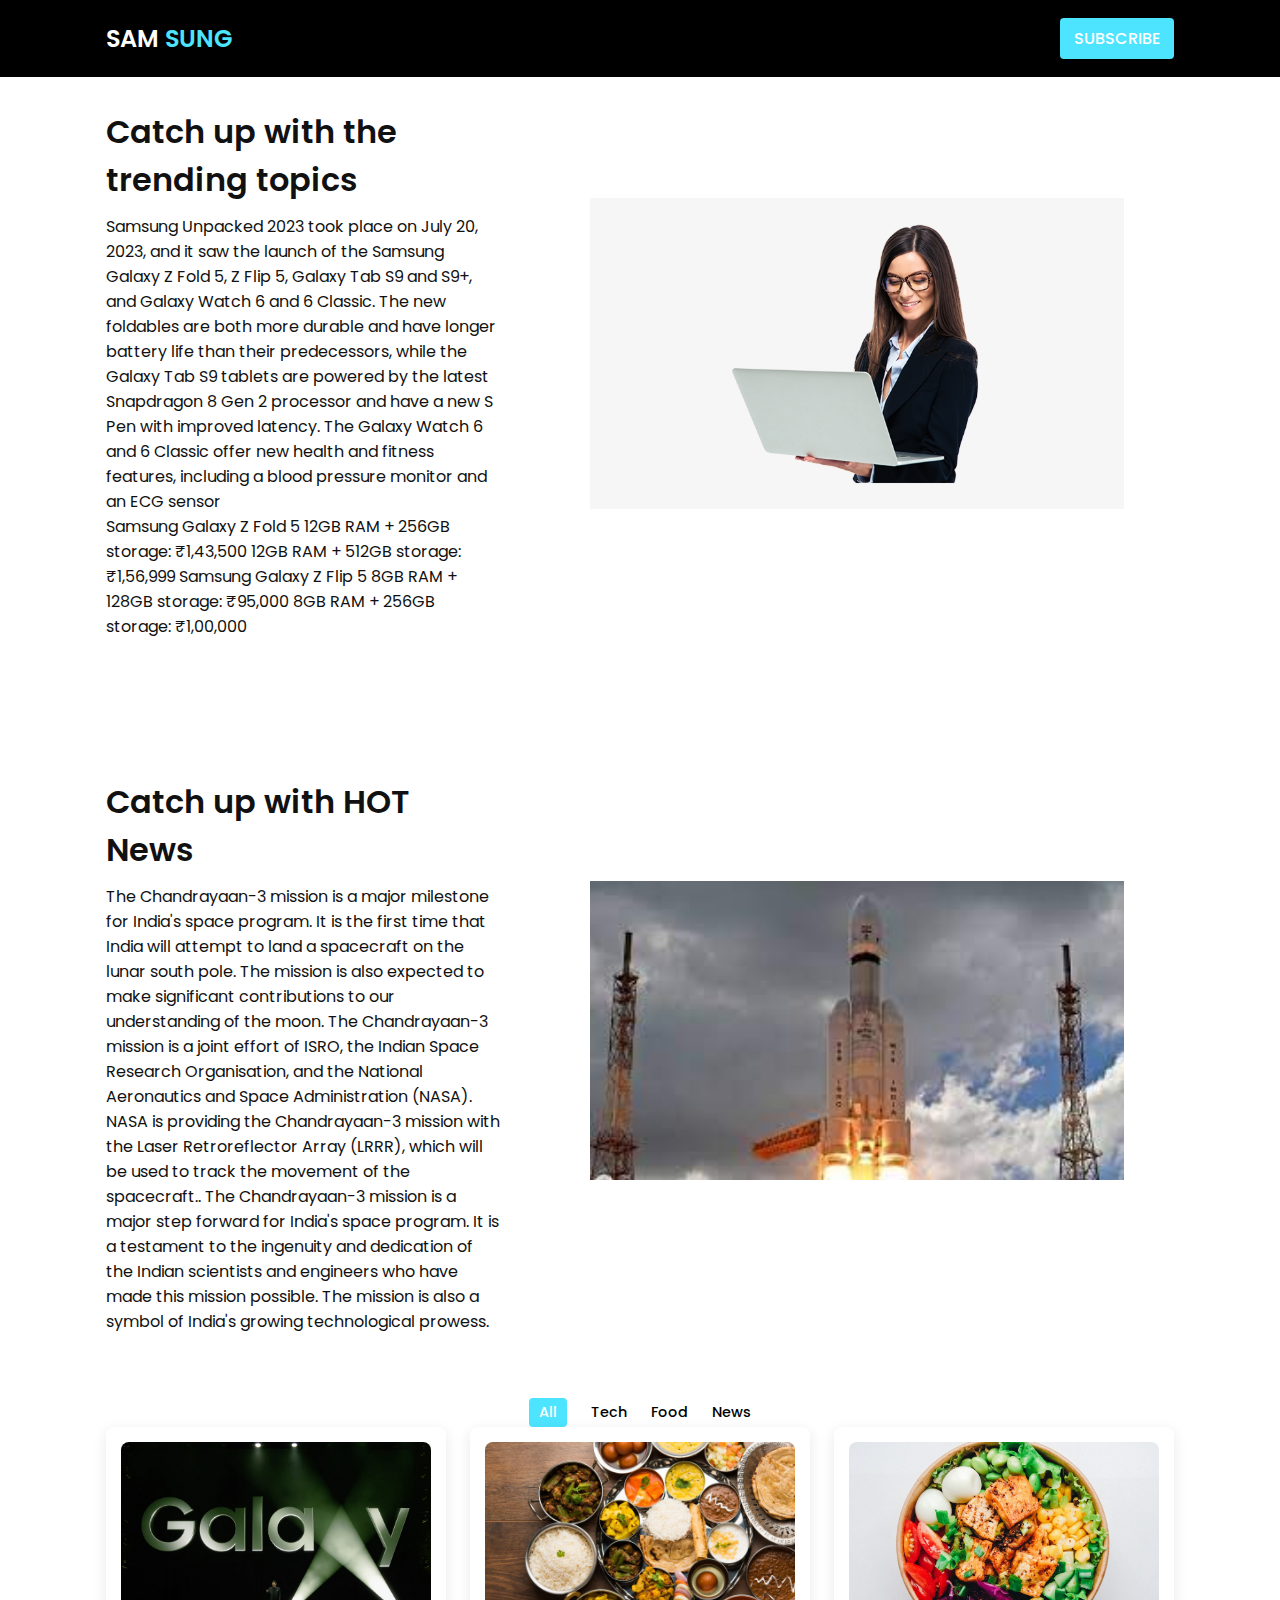
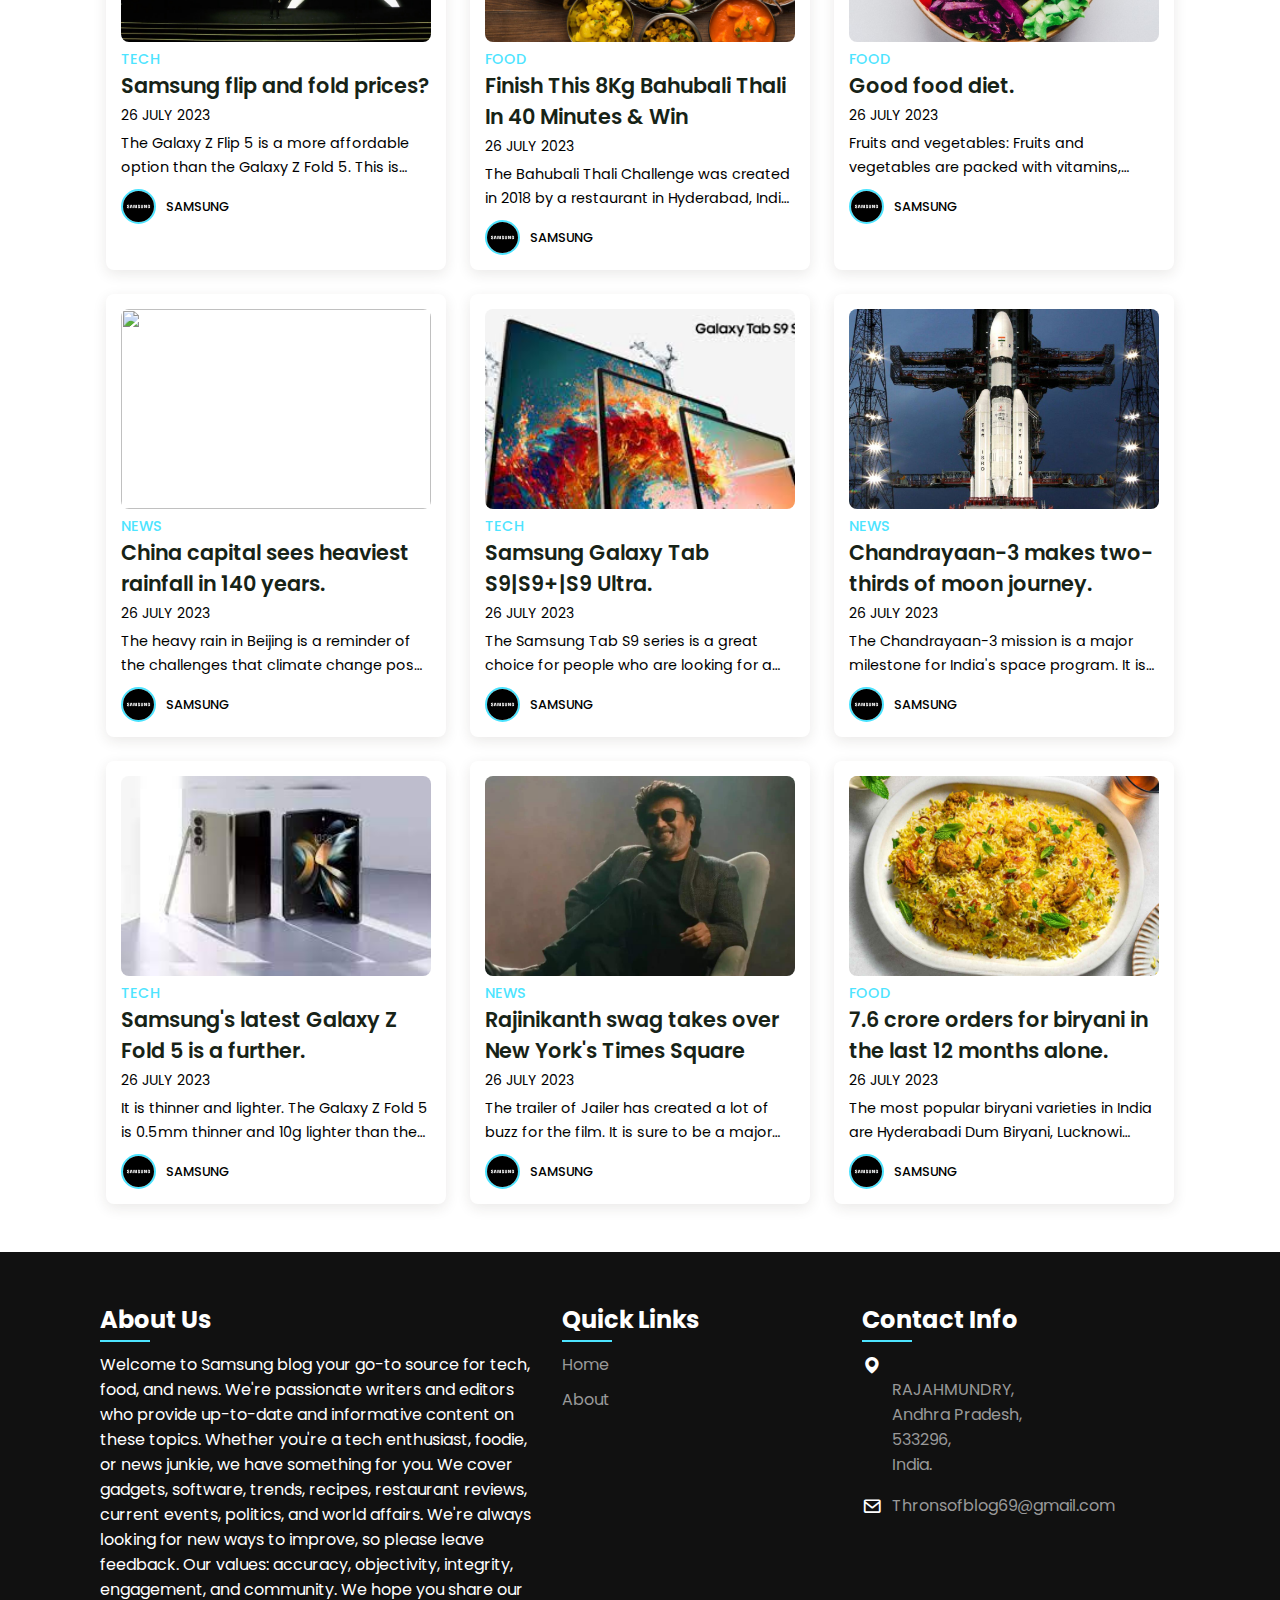
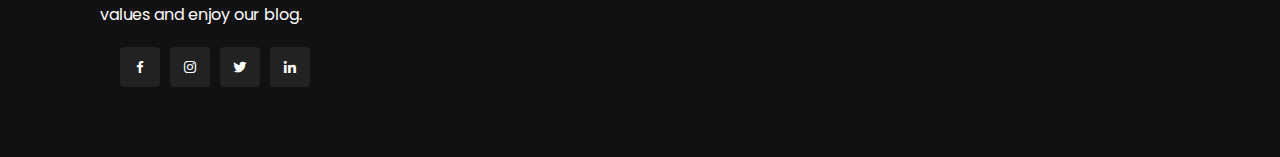
==== commit 37073550: "Update index.html" ====
--- a/index.html
+++ b/index.html
@@ -48,7 +48,7 @@
             <h2 class="titleText">Catch up with HOT News</h2>
             <p class="title-text">
                 The Chandrayaan-3 mission is a major milestone for India's space program. It is the first time that India will attempt to land a spacecraft on the lunar south pole. The mission is also expected to make significant contributions to our understanding of the moon.
-                The Chandrayaan-3 mission is a joint effort of ISRO, the Indian Space Research Organisation, and the National Aeronautics and Space Administration (NASA). NASA is providing the Chandrayaan-3 mission with the Laser Retroreflector Array (LRRR), which will be used to track the movement of the spacecraft.
+                The Chandrayaan-3 mission is a joint effort of ISRO, the Indian Space Research Organisation, and the National Aeronautics and Space Administration (NASA). NASA is providing the Chandrayaan-3 mission with the Laser Retroreflector Array (LRRR), which will be used to track the movement of the spacecraft..
                 The Chandrayaan-3 mission is a major step forward for India's space program. It is a testament to the ingenuity and dedication of the Indian scientists and engineers who have made this mission possible. The mission is also a symbol of India's growing technological prowess.
                 
             </p>
